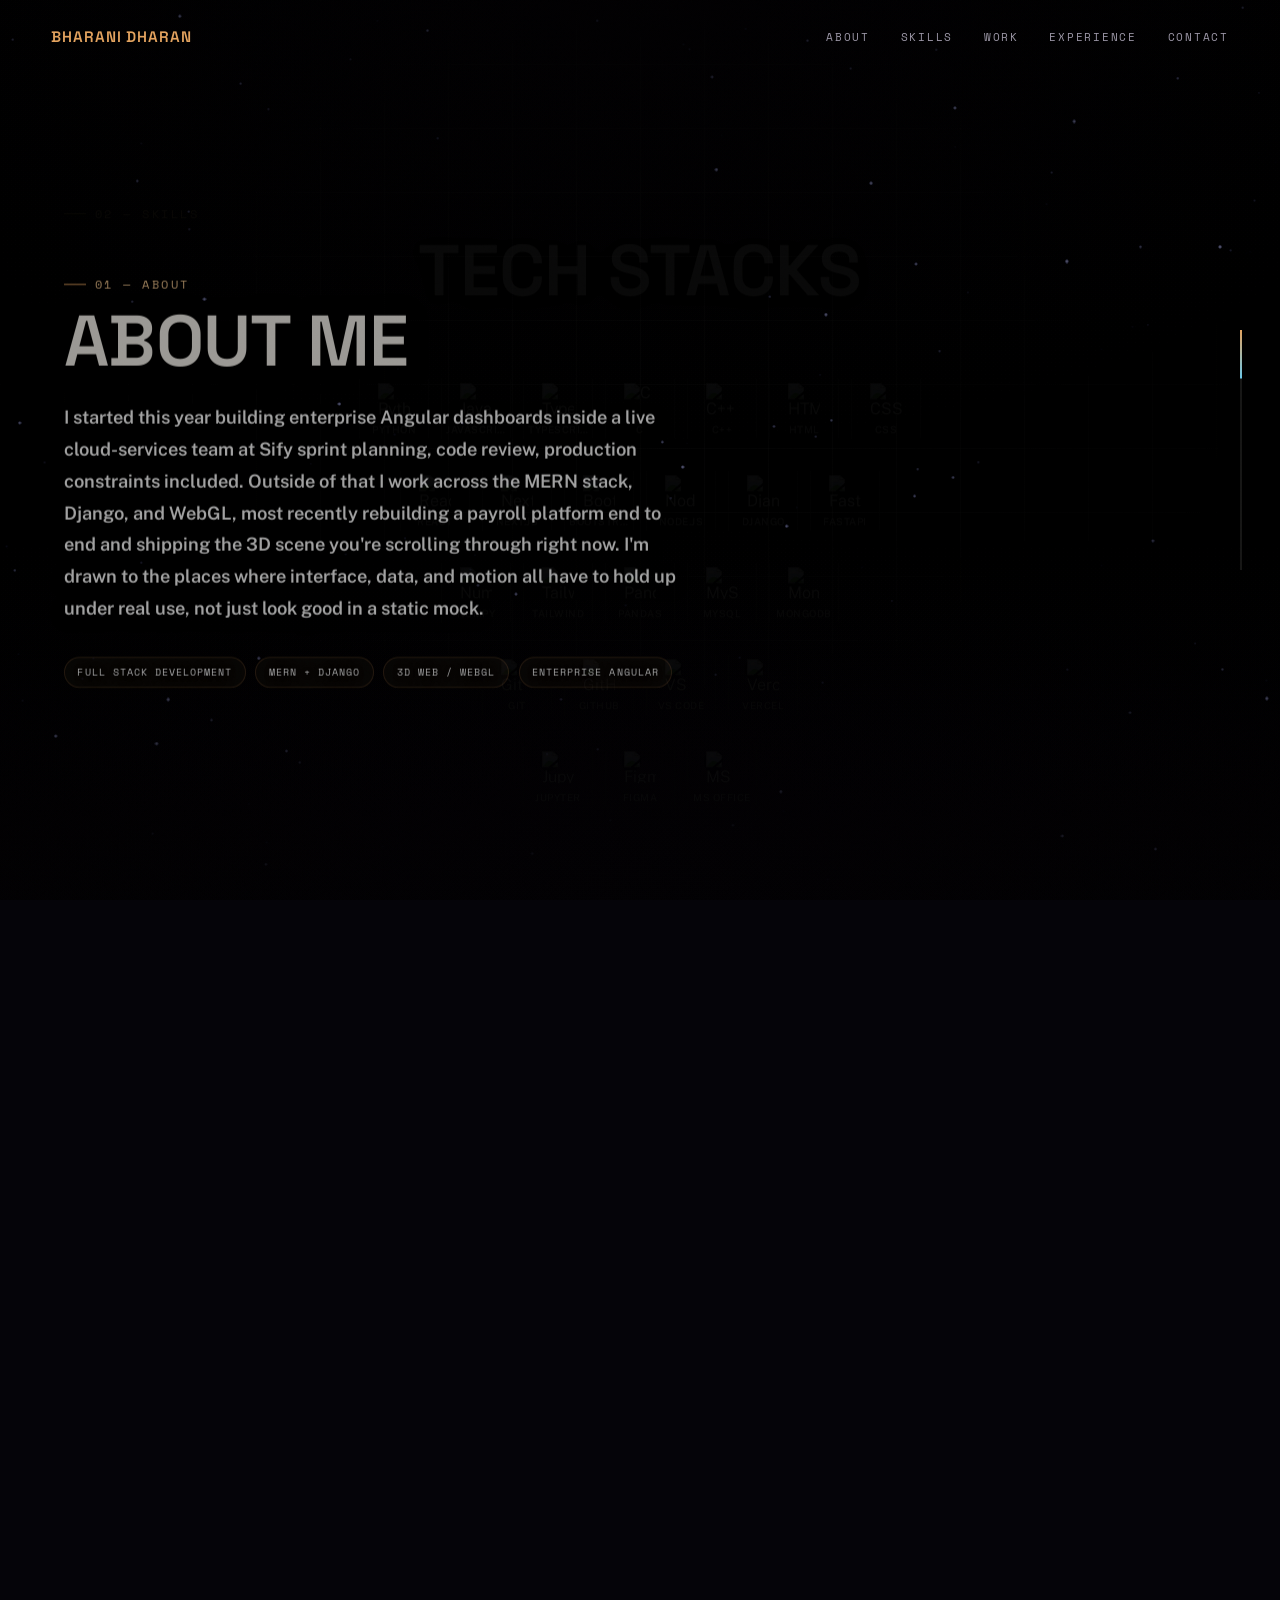
==== index.html @ 2ba56e26 "Add portfolio website" ====
<!DOCTYPE html>
<html lang="en">

<head>
  <meta charset="UTF-8">
  <meta name="viewport" content="width=device-width, initial-scale=1, viewport-fit=cover">
  <title>Bharani's Portfolio</title>
  <meta name="description"
    content="Full-stack developer working across MERN, Angular, Django and WebGL. Portfolio built around an interactive black hole scene.">
  <meta name="theme-color" content="#050409">
  <link rel="icon"
    href="data:image/svg+xml,%3Csvg xmlns='http://www.w3.org/2000/svg' viewBox='0 0 100 100'%3E%3Ccircle cx='50' cy='50' r='40' fill='none' stroke='%23E3A25E' stroke-width='7'/%3E%3Ccircle cx='50' cy='50' r='16' fill='%23050409'/%3E%3C/svg%3E">
  <link rel="preconnect" href="https://fonts.googleapis.com">
  <link rel="preconnect" href="https://fonts.gstatic.com" crossorigin>
  <link
    href="https://fonts.googleapis.com/css2?family=Space+Grotesk:wght@300;400;500;600;700&family=Public+Sans:wght@300;400;500;600&family=Space+Mono:wght@400;700&display=swap"
    rel="stylesheet">
  <style>
    /* ============================= TOKENS ============================= */
    :root {
      --void: #050409;
      --void-deep: #020103;
      --ink: #F4F1EA;
      --ink-dim: #9B96A6;
      --ink-faint: #726C82;
      --amber: #E3A25E;
      --amber-soft: #F1C48C;
      --amber-deep: #C08444;
      --blue: #6BC7E8;
      --line: rgba(244, 241, 234, 0.09);
      --line-strong: rgba(244, 241, 234, 0.18);
      --glass: rgba(244, 241, 234, 0.045);
      --glass-strong: rgba(244, 241, 234, 0.08);
      --font-display: 'Space Grotesk', sans-serif;
      --font-body: 'Public Sans', sans-serif;
      --font-mono: 'Space Mono', monospace;
      --ease: cubic-bezier(.16, .84, .44, 1);
      --ease-soft: cubic-bezier(.22, .61, .36, 1);
      --ease-out-expo: cubic-bezier(.19, 1, .22, 1);
      --ease-spring: cubic-bezier(.34, 1.56, .64, 1);
      --space-1: .25rem;
      --space-2: .5rem;
      --space-3: .75rem;
      --space-4: 1rem;
      --space-5: 1.5rem;
      --space-6: 2rem;
      --space-7: 3rem;
      --space-8: 4rem;
    }

    *,
    *::before,
    *::after {
      box-sizing: border-box;
    }

    html {
      background: var(--void);
      scroll-behavior: auto;
    }

    body {
      margin: 0;
      background: var(--void);
      color: var(--ink);
      font-family: var(--font-body);
      font-weight: 300;
      overflow-x: hidden;
      -webkit-font-smoothing: antialiased;
      text-rendering: optimizeLegibility;
    }

    h1,
    h2,
    h3,
    h4,
    h5,
    h6 {
      font-family: var(--font-display);
      margin: 0;
      font-weight: 600;
      letter-spacing: -0.01em;
      text-shadow: 0 4px 24px rgba(0, 0, 0, 1), 0 2px 8px rgba(0, 0, 0, 0.9);
    }

    p {
      margin: 0;
    }

    a {
      color: inherit;
    }

    img {
      max-width: 100%;
      display: block;
    }

    ::selection {
      background: var(--amber);
      color: #1a1206;
    }

    .container {
      max-width: 1360px;
      margin: 0 auto;
      width: 100%;
      padding: 0 clamp(1.5rem, 5vw, 5rem);
    }

    .eyebrow {
      font-family: var(--font-mono);
      font-size: .72rem;
      letter-spacing: .22em;
      text-transform: uppercase;
      color: var(--amber-soft);
      display: flex;
      align-items: center;
      gap: .75em;
      margin-bottom: 1.1em;
    }

    .eyebrow::before {
      content: '';
      width: 22px;
      height: 1px;
      background: var(--amber);
      display: inline-block;
    }

    .scene-heading {
      font-size: clamp(2.3rem, 5.6vw, 4.6rem);
      line-height: .98;
      text-transform: uppercase;
    }

    /* generic reveal utility, driven by .is-visible class */
    .reveal-el {
      opacity: 0;
      transform: translateY(26px);
      transition: opacity 1.15s var(--ease-out-expo), transform 1.15s var(--ease-out-expo);
    }

    .reveal-el.is-visible {
      opacity: 1;
      transform: translateY(0);
    }

    /* ============================= LAYOUT SHELL ============================= */
    #bg-canvas {
      position: fixed;
      inset: 0;
      width: 100%;
      height: 100%;
      display: block;
      z-index: 0;
      background: var(--void);
    }

    .grid-overlay {
      position: fixed;
      inset: 0;
      z-index: 1;
      pointer-events: none;
      background-image:
        linear-gradient(rgba(244, 241, 234, 0.035) 1px, transparent 1px),
        linear-gradient(90deg, rgba(244, 241, 234, 0.035) 1px, transparent 1px);
      background-size: 64px 64px;
      mask-image: radial-gradient(ellipse at 50% 40%, black, transparent 78%);
      opacity: .5;
    }

    .vignette {
      position: fixed;
      inset: 0;
      z-index: 2;
      pointer-events: none;
      background:
        radial-gradient(ellipse 90% 70% at 50% 100%, rgba(2, 1, 3, 0.75), transparent 60%),
        radial-gradient(ellipse 120% 90% at 50% 0%, rgba(2, 1, 3, 0.55), transparent 55%),
        linear-gradient(rgba(2, 1, 3, 0) 60%, rgba(2, 1, 3, 0.65) 100%);
    }

    /* ============================= CUSTOM CURSOR ============================= */
    #custom-cursor {
      --size: 0px;
      position: fixed;
      top: calc(var(--size) / -2);
      left: calc(var(--size) / -2);
      width: var(--size);
      height: var(--size);
      border-radius: 50px;
      pointer-events: none;
      z-index: 99;
      background-color: #e6c3ff;
      box-shadow: 0px 0px 30px 0px rgb(175, 131, 255);
      mix-blend-mode: difference;
      transition: top 0.3s ease-out, left 0.3s ease-out, width 0.3s ease-out,
        height 0.3s ease-out;
      will-change: transform;
      opacity: 0;
    }

    @media (pointer:fine) {
      #custom-cursor.is-active {
        opacity: 1;
      }
    }

    #custom-cursor.is-hover {
      --size: 0px;
    }

    @media only screen and (min-width: 600px) {
      #custom-cursor {
        --size: 39px;
      }

      #custom-cursor.is-hover {
        --size: 0px;
      }
    }

    #custom-cursor.is-hidden {
      opacity: 0 !important;
    }

    #cursor-glow {
      display: none;
    }

    body {
      cursor: none;
    }

    a,
    button,
    [role="button"],
    input,
    select,
    textarea {
      cursor: pointer !important;
    }

    .grain-overlay {
      position: fixed;
      inset: 0;
      z-index: 90;
      pointer-events: none;
      opacity: .035;
      mix-blend-mode: overlay;
      background-image: url("data:image/svg+xml,%3Csvg xmlns='http://www.w3.org/2000/svg' width='140' height='140'%3E%3Cfilter id='n'%3E%3CfeTurbulence type='fractalNoise' baseFrequency='0.85' numOctaves='2' stitchTiles='stitch'/%3E%3C/filter%3E%3Crect width='100%25' height='100%25' filter='url(%23n)'/%3E%3C/svg%3E");
      background-size: 140px 140px;
    }

    .progress-rail {
      position: fixed;
      right: clamp(1rem, 3vw, 2.5rem);
      top: 50%;
      transform: translateY(-50%);
      width: 2px;
      height: min(240px, 34vh);
      z-index: 40;
      background: var(--line);
      pointer-events: none;
    }

    .progress-rail-fill {
      position: absolute;
      left: 0;
      top: 0;
      width: 100%;
      height: 100%;
      background: linear-gradient(var(--amber), var(--blue));
      transform: scaleY(0);
      transform-origin: top;
    }

    /* ============================= LOADER ============================= */
    #loader {
      position: fixed;
      inset: 0;
      z-index: 100;
      background: var(--void-deep);
      display: flex;
      flex-direction: column;
      align-items: center;
      justify-content: center;
      gap: 1.6rem;
      transition: opacity .9s var(--ease), visibility .9s var(--ease);
    }

    #loader.is-hidden {
      opacity: 0;
      visibility: hidden;
      pointer-events: none;
    }

    .loader-mark {
      width: 64px;
      height: 64px;
      border-radius: 50%;
      border: 1px solid var(--line-strong);
      position: relative;
    }

    .loader-mark::before {
      content: '';
      position: absolute;
      inset: -1px;
      border-radius: 50%;
      border: 1px solid transparent;
      border-top-color: var(--amber);
      border-right-color: var(--amber);
      animation: spin 1.4s linear infinite;
    }

    @keyframes spin {
      to {
        transform: rotate(360deg);
      }
    }

    .loader-label {
      font-family: var(--font-mono);
      font-size: .72rem;
      letter-spacing: .28em;
      text-transform: uppercase;
      color: var(--ink-dim);
    }

    .loader-bar {
      width: min(240px, 60vw);
      height: 1px;
      background: var(--line);
      position: relative;
      overflow: hidden;
    }

    .loader-bar-fill {
      position: absolute;
      inset: 0;
      background: var(--amber);
      transform: scaleX(0);
      transform-origin: left;
      transition: transform .2s linear;
    }

    .loader-pct {
      font-family: var(--font-mono);
      font-size: .72rem;
      color: var(--amber-soft);
      letter-spacing: .1em;
    }

    /* ============================= NAV ============================= */
    #nav {
      position: fixed;
      top: 0;
      left: 0;
      right: 0;
      z-index: 50;
      display: flex;
      align-items: center;
      justify-content: space-between;
      padding: 1.6rem clamp(1.5rem, 5vw, 3.2rem);
      opacity: 0;
      transform: translateY(-16px);
      transition: opacity 1s var(--ease), transform 1s var(--ease), background .4s, border-color .4s, backdrop-filter .4s;
      border-bottom: 1px solid transparent;
    }

    #nav.is-visible {
      opacity: 1;
      transform: translateY(0);
    }

    #nav.is-scrolled {
      background: rgba(5, 4, 9, 0.55);
      backdrop-filter: blur(16px);
      -webkit-backdrop-filter: blur(16px);
      border-bottom-color: var(--line);
    }

    .nav-mark {
      font-family: var(--font-display);
      font-weight: 600;
      font-size: .95rem;
      letter-spacing: .06em;
      text-decoration: none;
      color: var(--amber);
    }

    .nav-links {
      display: flex;
      gap: clamp(1rem, 2.4vw, 2.4rem);
      list-style: none;
      margin: 0;
      padding: 0;
    }

    .nav-links button {
      background: none;
      border: none;
      color: var(--ink-dim);
      cursor: pointer;
      font-family: var(--font-mono);
      font-size: .68rem;
      letter-spacing: .16em;
      text-transform: uppercase;
      padding: .3em 0;
      position: relative;
      transition: color .35s;
    }

    .nav-links button::after {
      content: '';
      position: absolute;
      left: 0;
      bottom: -2px;
      width: 0;
      height: 1px;
      background: var(--amber);
      transition: width .45s var(--ease-out-expo);
    }

    .nav-links button:hover {
      color: var(--ink);
    }

    .nav-links button:hover::after {
      width: 100%;
    }

    /* ============================= BUTTONS ============================= */
    .btn {
      display: inline-flex;
      align-items: center;
      gap: .6em;
      padding: 1em 2em;
      font-family: var(--font-mono);
      font-size: .7rem;
      letter-spacing: .16em;
      text-transform: uppercase;
      text-decoration: none;
      border-radius: 2px;
      cursor: pointer;
      transition: transform .5s var(--ease-spring), background .4s, border-color .4s, color .4s, box-shadow .5s var(--ease-out-expo);
      white-space: nowrap;
    }

    .btn-primary {
      background: var(--amber);
      color: #1a1206;
      border: 1px solid var(--amber);
    }

    .btn-primary:hover {
      transform: translateY(-3px);
      background: var(--amber-soft);
      border-color: var(--amber-soft);
      box-shadow: 0 14px 30px -14px rgba(227, 162, 94, 0.45);
    }

    .btn-ghost {
      background: transparent;
      color: var(--ink);
      border: 1px solid var(--line-strong);
    }

    .btn-ghost:hover {
      transform: translateY(-3px);
      border-color: var(--amber);
      color: var(--amber-soft);
      box-shadow: 0 14px 30px -18px rgba(0, 0, 0, 0.5);
    }

    .btn:active {
      transform: translateY(-1px) scale(.97);
    }

    .btn-arrow {
      font-family: var(--font-body);
    }

    /* ============================= HERO ============================= */
    #hero {
      position: fixed;
      inset: 0;
      z-index: 11;
      display: flex;
      align-items: center;
      pointer-events: none;
    }

    .hero-inner {
      max-width: 640px;
    }

    .intro-pre {
      font-family: var(--font-mono);
      font-size: .8rem;
      letter-spacing: .32em;
      text-transform: uppercase;
      color: var(--ink-dim);
      margin-bottom: 1.4rem;
    }

    .hero-name-wrap {
      margin-bottom: 1.8rem;
    }

    .hero-name {
      font-size: clamp(3.2rem, 9.2vw, 7.6rem);
      line-height: .94;
      text-transform: uppercase;
      letter-spacing: -.01em;
    }

    .hero-name span {
      display: block;
    }

    .hero-name .accent {
      color: var(--amber);
    }

    .hero-rest {
      pointer-events: auto;
    }

    .hero-role {
      font-family: var(--font-mono);
      font-size: clamp(.85rem, 1.6vw, 1.05rem);
      letter-spacing: .2em;
      text-transform: uppercase;
      color: var(--blue);
      margin-bottom: 1.1rem;
    }

    .hero-tagline {
      font-size: clamp(1.02rem, 1.6vw, 1.2rem);
      line-height: 1.6;
      color: var(--ink);
      font-weight: 600;
      max-width: 30em;
      margin-bottom: 2.4rem;
    }

    .hero-ctas {
      display: flex;
      gap: 1rem;
      flex-wrap: wrap;
    }

    /* From Uiverse.io by boryanakrasteva */
    #scroll-hint {
      position: fixed;
      left: 50%;
      transform: translateX(-50%);
      bottom: 2.2rem;
      z-index: 15;
      display: flex;
      flex-direction: column;
      align-items: center;
      gap: .6em;
      opacity: 0;
      transition: opacity .8s var(--ease);
    }

    #scroll-hint.is-visible {
      opacity: 1;
    }

    #scroll-hint .scroll-btn {
      width: 22px;
      height: 32px;
      border-radius: 30px;
      display: flex;
      align-items: center;
      justify-content: center;
      background-color: transparent;
      border: none;
      outline: 2px solid rgb(105, 127, 255);
      box-shadow: 0px 0px 10px rgb(105, 127, 255);
      position: relative;
      pointer-events: none;
    }

    #scroll-hint .scroll-dot {
      width: 4px;
      height: 7px;
      border-radius: 10px;
      background-color: rgb(105, 127, 255);
      box-shadow: 0px 0px 10px rgb(105, 127, 255);
      animation: scroll_4013 2s linear infinite;
      transform: translateY(40%);
    }

    #scroll-hint .scroll-btn::after {
      content: 'scroll to explore';
      position: absolute;
      top: 140%;
      color: whitesmoke;
      text-transform: uppercase;
      letter-spacing: 1.5px;
      font-family: var(--font-mono);
      font-size: .65rem;
      white-space: nowrap;
    }

    @keyframes scroll_4013 {
      0% {
        transform: translateY(40%);
      }

      50% {
        transform: translateY(90%);
      }
    }

    /* ============================= SCENES (shared) ============================= */
    .scene {
      position: fixed;
      inset: 0;
      z-index: 10;
      display: flex;
      align-items: center;
      opacity: 0;
      pointer-events: none;
      will-change: opacity, transform;
    }

    .scene-inner {
      width: 100%;
      padding-top: 5rem;
    }

    .scene-body {
      font-size: clamp(1rem, 1.5vw, 1.14rem);
      line-height: 1.75;
      color: var(--ink);
      font-weight: 600;
      max-width: 38em;
    }

    .tag-row {
      display: flex;
      flex-wrap: wrap;
      gap: .6rem;
      margin-top: 2rem;
    }

    .tag {
      font-family: var(--font-mono);
      font-size: .65rem;
      letter-spacing: .1em;
      text-transform: uppercase;
      padding: .6em 1.2em;
      border: 1px solid rgba(227, 162, 94, 0.2);
      border-radius: 30px;
      background: rgba(20, 15, 10, 0.6);
      color: #ffffff;
      text-shadow: 0 2px 12px rgba(0, 0, 0, 1), 0 1px 4px rgba(0, 0, 0, 0.8);
    }

    /* ---- About ---- */
    #scene-about .scene-inner {
      max-width: 760px;
      margin-left: 0;
    }

    /* ---- Skills ---- */
    #scene-skills .scene-inner {
      display: flex;
      flex-direction: column;
      height: 100%;
      justify-content: center;
      gap: 0;
    }

    .skills-head {
      margin-bottom: .4rem;
    }

    /* Pyramid Container */
    .techstack-pyramid {
      display: flex;
      flex-direction: column;
      align-items: center;
      gap: 12px;
      position: relative;
    }

    /* Individual Rows */
    .techstack-row {
      display: flex;
      justify-content: center;
      gap: 12px;
    }

    /* Tech Stack Items */
    .techstack-item {
      display: flex;
      flex-direction: column;
      align-items: center;
      justify-content: center;
      width: 70px;
      height: 80px;
      padding: 10px;
      background: rgba(255, 255, 255, 0.03);
      border: 1px solid rgba(255, 255, 255, 0.1);
      border-radius: 12px;
      backdrop-filter: blur(10px);
      -webkit-backdrop-filter: blur(10px);
      transition: transform 0.3s cubic-bezier(0.175, 0.885, 0.32, 1.275),
        background 0.3s ease,
        box-shadow 0.3s ease;
      text-decoration: none;
      color: var(--ink);
    }

    .techstack-item:hover {
      transform: translateY(-8px) scale(1.05);
      background: rgba(255, 255, 255, 0.1);
      border-color: rgba(255, 255, 255, 0.3);
      box-shadow: 0 10px 20px -10px rgba(0, 0, 0, 0.5),
        0 0 15px rgba(255, 255, 255, 0.1);
      z-index: 2;
    }

    .techstack-item img {
      width: 32px;
      height: 32px;
      object-fit: contain;
      filter: drop-shadow(0 2px 4px rgba(0, 0, 0, 0.3));
      transition: transform 0.3s ease;
    }

    .techstack-item:hover img {
      transform: scale(1.1);
    }

    .techstack-item span {
      margin-top: 8px;
      font-size: 10px;
      font-weight: 500;
      letter-spacing: 0.05em;
      text-transform: uppercase;
      opacity: 0.8;
      text-align: center;
      line-height: 1.2;
      overflow: hidden;
      text-overflow: ellipsis;
      white-space: nowrap;
      max-width: 60px;
    }

    .techstack-item:hover span {
      opacity: 1;
    }

    /* Responsive Design */
    @media screen and (max-width: 1024px) {
      .techstack-pyramid {
        gap: 10px;
      }

      .techstack-row {
        gap: 10px;
      }

      .techstack-item {
        width: 60px;
        height: 70px;
        padding: 8px;
      }

      .techstack-item img {
        width: 28px;
        height: 28px;
      }

      .techstack-item span {
        font-size: 9px;
        max-width: 50px;
      }
    }

    @media screen and (max-width: 768px) {
      .techstack-pyramid {
        gap: 8px;
      }

      .techstack-row {
        gap: 8px;
      }

      .techstack-item {
        width: 50px;
        height: 60px;
        padding: 6px;
        border-radius: 10px;
      }

      .techstack-item img {
        width: 24px;
        height: 24px;
      }

      .techstack-item span {
        font-size: 8px;
        max-width: 42px;
        margin-top: 5px;
      }
    }

    @media screen and (max-width: 480px) {
      .techstack-pyramid {
        gap: 6px;
      }

      .techstack-row {
        gap: 6px;
      }

      .techstack-item {
        width: 44px;
        height: 52px;
        padding: 4px;
        border-radius: 8px;
      }

      .techstack-item img {
        width: 20px;
        height: 20px;
      }

      .techstack-item span {
        font-size: 7px;
        max-width: 38px;
        margin-top: 4px;
      }
    }

    /* ---- Work ---- */
    #scene-work .scene-inner {
      display: flex;
      flex-direction: column;
      height: 100%;
      justify-content: center;
    }

    .work-head {
      margin-bottom: 1rem;
    }

    .work-cards {
      position: relative;
      flex: 1;
      width: 100%;
      perspective: 1600px;
      min-height: 360px;
    }

    .work-card {
      position: absolute;
      top: 50%;
      left: 50%;
      width: min(700px, 90vw);
      padding: clamp(2.2rem, 3.5vw, 3.2rem);
      background: linear-gradient(145deg, rgba(35, 22, 10, 0.45), rgba(18, 11, 5, 0.58));
      border: 1px solid rgba(227, 162, 94, 0.18);
      border-radius: 12px;
      backdrop-filter: blur(22px);
      -webkit-backdrop-filter: blur(22px);
      box-shadow: 0 30px 70px -20px rgba(0, 0, 0, 0.75), inset 0 1px 0 rgba(227, 162, 94, 0.08);
      opacity: 0;
      pointer-events: none;
      transform: translate(-50%, -50%) translateZ(-120px) scale(.92);
      transform-style: preserve-3d;
      transition: border-color .6s var(--ease-out-expo), box-shadow .6s var(--ease-out-expo), backdrop-filter .6s var(--ease-out-expo);
    }

    @media (hover:hover) and (pointer:fine) {
      .work-card:hover {
        border-color: rgba(227, 162, 94, 0.4);
        backdrop-filter: blur(28px);
        -webkit-backdrop-filter: blur(28px);
        box-shadow: 0 40px 90px -20px rgba(0, 0, 0, 0.85), 0 0 0 1px rgba(227, 162, 94, 0.18), inset 0 1px 0 rgba(227, 162, 94, 0.12);
      }
    }

    .work-card-tag {
      font-family: var(--font-mono);
      font-size: .65rem;
      letter-spacing: .16em;
      text-transform: uppercase;
      color: var(--amber-soft);
      margin-bottom: .9rem;
    }

    .work-card h3 {
      font-size: clamp(1.8rem, 3.2vw, 2.6rem);
      text-transform: uppercase;
      font-weight: 700;
      letter-spacing: -0.01em;
      margin-bottom: 1rem;
      color: #ffffff;
    }

    .work-card p {
      font-size: .95rem;
      line-height: 1.75;
      color: rgba(244, 241, 234, 0.85);
      font-weight: 400;
      margin-bottom: 1.4rem;
    }

    .work-card .tag-row {
      margin-top: 0;
      margin-bottom: 1.6rem;
    }

    .work-card .tag-row .tag {
      font-size: .6rem;
      border-radius: 30px;
      background: rgba(20, 13, 5, 0.7);
      border-color: rgba(227, 162, 94, 0.2);
      color: rgba(244, 241, 234, 0.7);
    }

    .work-card-actions {
      display: flex;
      gap: .8rem;
      flex-wrap: wrap;
    }

    .work-card-actions .btn {
      padding: .85em 1.5em;
      font-size: .63rem;
    }

    .work-card--ghost {
      border-style: dashed;
      border-color: rgba(227, 162, 94, 0.15);
      background: linear-gradient(145deg, rgba(35, 22, 10, 0.4), rgba(18, 11, 5, 0.55));
      box-shadow: 0 20px 50px -32px rgba(0, 0, 0, 0.4);
    }

    .work-card--ghost h3 {
      color: var(--ink-dim);
    }

    /* ---- Experience / Journey (timeline) ---- */
    .timeline {
      position: relative;
      padding-left: 2.2rem;
      margin-top: 1rem;
    }

    .timeline::before {
      content: '';
      position: absolute;
      left: 0;
      top: .4rem;
      bottom: .4rem;
      width: 1px;
      background: var(--line-strong);
    }

    .timeline-node {
      position: relative;
      margin-bottom: 2.2rem;
    }

    .timeline-node::before {
      content: '';
      position: absolute;
      left: -2.2rem;
      top: .35rem;
      width: 9px;
      height: 9px;
      border-radius: 50%;
      background: var(--amber);
      box-shadow: 0 0 0 4px rgba(227, 162, 94, 0.15);
    }

    .timeline-meta {
      font-family: var(--font-mono);
      font-size: .68rem;
      letter-spacing: .08em;
      text-transform: uppercase;
      color: #ffffff;
      margin-bottom: .5rem;
      text-shadow: 0 2px 12px rgba(0, 0, 0, 1), 0 1px 4px rgba(0, 0, 0, 0.8);
    }

    .timeline-node h3 {
      font-size: clamp(1.2rem, 2vw, 1.55rem);
      margin-bottom: .2rem;
      text-transform: none;
    }

    .timeline-node .role {
      color: #2E8BBA;
      font-family: var(--font-mono);
      font-size: .78rem;
      font-weight: 700;
      letter-spacing: .06em;
      text-transform: uppercase;
      margin-bottom: .9rem;
      text-shadow: none;
    }

    .timeline-node ul {
      margin: 0 0 1rem;
      padding-left: 1.1rem;
      color: #ffffff;
      font-weight: 600;
      text-shadow: 0 2px 12px rgba(0, 0, 0, 1), 0 1px 4px rgba(0, 0, 0, 0.8);
    }

    .timeline-node li {
      margin-bottom: .4rem;
    }

    #scene-experience .scene-inner {
      max-width: 760px;
    }

    #scene-journey .scene-inner {
      max-width: 800px;
    }

    .journey-columns {
      display: grid;
      grid-template-columns: 1.1fr .9fr;
      gap: clamp(2rem, 5vw, 4rem);
      margin-top: 1rem;
    }

    .journey-sub {
      font-family: var(--font-mono);
      font-size: .68rem;
      letter-spacing: .18em;
      text-transform: uppercase;
      color: var(--amber);
      margin-bottom: 1rem;
      text-shadow: 0 2px 12px rgba(0, 0, 0, 1), 0 1px 4px rgba(0, 0, 0, 0.8);
    }

    .cert-item,
    .edu-item {
      margin-bottom: 1.3rem;
    }

    .cert-item h4,
    .edu-item h4 {
      font-family: var(--font-display);
      font-weight: 500;
      font-size: 1rem;
      margin-bottom: .25rem;
    }

    .cert-item p,
    .edu-item p {
      font-size: .85rem;
      color: #ffffff;
      font-family: var(--font-mono);
      letter-spacing: .02em;
      text-shadow: 0 2px 12px rgba(0, 0, 0, 1), 0 1px 4px rgba(0, 0, 0, 0.8);
    }

    .award-line {
      margin-top: 1.6rem;
      padding-top: 1.4rem;
      border-top: 1px solid var(--line);
      font-size: .88rem;
      color: var(--amber-soft);
      font-family: var(--font-mono);
      letter-spacing: .02em;
      line-height: 1.6;
      text-shadow: 0 2px 12px rgba(0, 0, 0, 1), 0 1px 4px rgba(0, 0, 0, 0.8);
    }

    /* ---- Contact ---- */
    #scene-contact .scene-inner {
      text-align: left;
    }

    .contact-huge {
      font-size: clamp(2.6rem, 7.2vw, 6rem);
      line-height: .98;
      text-transform: uppercase;
    }

    .contact-huge .line2 {
      color: var(--amber);
    }

    .contact-sub {
      font-size: clamp(1rem, 1.6vw, 1.15rem);
      color: var(--ink-dim);
      max-width: 34em;
      margin: 1.6rem 0 2.4rem;
      line-height: 1.7;
      font-weight: 300;
    }

    .contact-label {
      font-family: var(--font-mono);
      font-size: .65rem;
      letter-spacing: .22em;
      text-transform: uppercase;
      color: var(--ink-faint);
      margin-bottom: 1rem;
    }

    .contact-links {
      display: flex;
      gap: 1rem;
      flex-wrap: wrap;
      margin-bottom: 2.6rem;
    }

    .footer-credit {
      font-family: var(--font-mono);
      font-size: .68rem;
      color: var(--ink-faint);
      line-height: 1.9;
      border-top: 1px solid var(--line);
      padding-top: 1.4rem;
      max-width: 44em;
    }

    .footer-credit a {
      color: var(--ink-dim);
      text-decoration: underline;
      text-underline-offset: 3px;
    }

    #scroll-track {
      height: 850vh;
      position: relative;
      z-index: -1;
    }

    /* ============================= FOCUS / A11Y ============================= */
    a:focus-visible,
    button:focus-visible {
      outline: 1px solid var(--amber);
      outline-offset: 4px;
      box-shadow: 0 0 0 4px rgba(227, 162, 94, 0.14);
    }

    @media (prefers-reduced-motion: reduce) {

      *,
      *::before,
      *::after {
        animation-duration: .01ms !important;
        animation-iteration-count: 1 !important;
        transition-duration: .2s !important;
      }
    }

    /* ============================= RESPONSIVE ============================= */
    @media (max-width:820px) {
      .nav-links {
        gap: 1rem;
      }

      .nav-links button {
        font-size: .58rem;
      }

      .hero-inner {
        max-width: 92vw;
      }

      .hero-tagline {
        max-width: 26em;
      }

      #scene-about .scene-inner {
        max-width: 92vw;
      }

      .journey-columns {
        grid-template-columns: 1fr;
        gap: 2rem;
      }

      .work-card {
        padding: 1.6rem;
      }

      .chip {
        backdrop-filter: blur(8px);
        -webkit-backdrop-filter: blur(8px);
        font-size: .62rem;
        padding: .55em .9em;
      }

      .progress-rail {
        display: none;
      }

      .grid-overlay {
        background-size: 40px 40px;
      }
    }

    @media (max-width:520px) {
      .hero-ctas {
        flex-direction: column;
        align-items: flex-start;
      }

      .contact-links {
        flex-direction: column;
        align-items: flex-start;
      }
    }

    /* Horizontal Scroll Work Section CSS */
    .work-section {
      width: 100%;
      overflow: hidden;
      display: flex;
      flex-direction: column;
      justify-content: center;
      /* No position relative to preserve fixed scene layout */
    }

    .work-container {
      margin: auto;
      display: flex;
      flex-direction: column;
      height: 100%;
      align-content: stretch;
      width: 100%;
      max-width: 1200px;
      padding: 0 5vw;
    }

    .work-container h2 {
      margin-top: clamp(20px, 8vh, 100px);
      font-size: clamp(3rem, 5vw, 70px);
      font-weight: 500;
      margin-bottom: clamp(15px, 4vh, 40px);
    }

    .work-container h2>span {
      color: var(--amber);
    }

    .work-flex-wrapper {
      width: 100%;
      overflow: visible;
      position: relative;
      flex: 1;
    }

    .work-flex {
      display: flex;
      height: 100%;
      position: absolute;
      left: 0;
      top: 0;
      will-change: transform;
    }

    .work-box {
      padding: 40px;
      display: flex;
      flex-direction: column;
      width: clamp(300px, 40vw, 600px);
      box-sizing: border-box;
      border-right: 1px solid rgba(255, 255, 255, 0.1);
      flex-shrink: 0;
      gap: 30px;
      justify-content: start;
    }

    .work-flex .work-box:nth-child(even) {
      flex-direction: column-reverse;
    }

    .work-flex::before,
    .work-flex::after {
      content: "";
      width: calc(50000vw);
      height: 1px;
      background-color: rgba(255, 255, 255, 0.1);
      position: absolute;
      left: 50%;
      top: 0;
      transform: translateX(-50%);
    }

    .work-flex::after {
      top: 100%;
    }

    .work-title {
      justify-content: space-between;
      display: flex;
      width: 100%;
      margin-bottom: 20px;
    }

    .work-title>div {
      text-align: right;
    }

    .work-title h3 {
      font-size: clamp(30px, 4vw, 50px);
      line-height: 1;
      margin: 0;
      font-weight: 600;
      color: #E3A35F;
    }

    .work-info h4 {
      font-size: clamp(18px, 2vw, 26px);
      font-weight: 500;
      margin: 0;
      color: #ffffff;
    }

    .work-info p {
      font-weight: 300;
      color: rgba(244, 241, 234, 0.7);
      margin: 0;
      margin-top: 6px;
      font-size: 0.95rem;
      line-height: 1.6;
    }

    .work-image {
      display: flex;
      width: 100%;
      justify-content: center;
    }

    .work-image img {
      width: 190%;
      max-width: 190%;
      margin-left: -12%;
      max-height: clamp(150px, 35vh, 400px);
      object-fit: contain;
      border-radius: 4px;
    }



    .work-link {
      display: inline-flex;
      margin-top: 15px;
      padding: 10px 20px;
      background: rgba(227, 162, 94, 0.1);
      color: var(--amber);
      border: 1px solid rgba(227, 162, 94, 0.3);
      border-radius: 30px;
      text-decoration: none;
      font-size: 0.8rem;
      transition: all 0.3s ease;
    }

    .work-link:hover {
      background: rgba(227, 162, 94, 0.2);
      transform: translateY(-2px);
    }

    .work-box-cta {
      display: flex;
      align-items: center;
      justify-content: center;
      border-right: none;
    }

    .see-all-works {
      text-align: center;
      display: flex;
      flex-direction: column;
      align-items: center;
      justify-content: center;
      gap: 15px;
    }

    .see-all-works h3 {
      font-size: 32px;
      font-weight: 500;
      color: #fff;
    }

    .see-all-works p {
      font-size: 16px;
      color: rgba(255, 255, 255, 0.6);
      max-width: 250px;
    }

    .see-all-btn {
      display: inline-block;
      padding: 15px 35px;
      font-size: 16px;
      font-weight: 500;
      color: #000;
      background: var(--amber);
      border-radius: 30px;
      text-decoration: none;
      transition: all 0.3s ease;
      margin-top: 10px;
    }

    .see-all-btn:hover {
      transform: scale(1.05);
      box-shadow: 0 10px 30px rgba(227, 162, 94, 0.4);
    }
  </style>
</head>

<body>

  <div id="loader" aria-hidden="true">
    <div class="loader-mark"></div>
    <div class="loader-label">Initializing experience</div>
    <div class="loader-bar">
      <div class="loader-bar-fill" id="loader-bar-fill"></div>
    </div>
    <div class="loader-pct" id="loader-pct">0%</div>
  </div>

  <canvas id="bg-canvas" aria-hidden="true"></canvas>
  <div class="grid-overlay" aria-hidden="true"></div>
  <div class="vignette" aria-hidden="true"></div>
  <div id="cursor-glow" aria-hidden="true"></div>
  <div id="custom-cursor" aria-hidden="true"></div>
  <div class="grain-overlay" aria-hidden="true"></div>
  <div class="progress-rail" aria-hidden="true">
    <div class="progress-rail-fill" id="progress-rail-fill"></div>
  </div>

  <nav id="nav">
    <a href="#" class="nav-mark" data-nav-target="hero">BHARANI&nbsp;DHARAN</a>
    <ul class="nav-links">
      <li><button type="button" data-nav-target="about">About</button></li>
      <li><button type="button" data-nav-target="skills">Skills</button></li>
      <li><button type="button" data-nav-target="work">Work</button></li>
      <li><button type="button" data-nav-target="experience">Experience</button></li>
      <li><button type="button" data-nav-target="contact">Contact</button></li>
    </ul>
  </nav>

  <header id="hero">
    <div class="container hero-inner">
      <div class="intro-pre reveal-el" id="intro-pre">Hello, I'm</div>
      <div class="hero-name-wrap reveal-el" id="hero-name">
        <h1 class="hero-name"><span>Bharani</span><span class="accent">Dharan</span></h1>
      </div>
      <div class="hero-rest reveal-el" id="hero-rest">
        <p class="hero-role">Full Stack Developer</p>
        <p class="hero-tagline"
          style="color:#FFFFFF; text-shadow: 0 2px 6px rgba(0,0,0,0.9), 0 4px 16px rgba(0,0,0,0.9), 0 0 4px rgba(0,0,0,1);">
          Building immersive digital experiences with modern web technologies.</p>
        <div class="hero-ctas">
          <button type="button" class="btn btn-primary" data-nav-target="work">Explore My Work</button>
          <button type="button" class="btn btn-ghost" data-nav-target="contact">Contact Me</button>
        </div>
      </div>
    </div>
  </header>

  <div id="scroll-hint">
    <div class="scroll-btn">
      <div class="scroll-dot"></div>
    </div>
  </div>

  <section class="scene" id="scene-about">
    <div class="container scene-inner">
      <div class="eyebrow">01 &mdash; ABOUT</div>
      <h2 class="scene-heading">About Me</h2>
      <p class="scene-body"
        style="margin-top:1.6rem; color:#FFFFFF; text-shadow: 0 2px 6px rgba(0,0,0,0.9), 0 4px 16px rgba(0,0,0,0.9), 0 0 4px rgba(0,0,0,1);">
        I started this year building enterprise Angular
        dashboards inside
        a live cloud-services team at Sify sprint planning, code review, production constraints included. Outside of
        that I work across the MERN stack, Django, and WebGL, most recently rebuilding a payroll platform end to end and
        shipping the 3D scene you're scrolling through right now. I'm drawn to the places where interface, data, and
        motion all have to hold up under real use, not just look good in a static mock.</p>
      <div class="tag-row">
        <span class="tag">Full Stack Development</span>
        <span class="tag">MERN + Django</span>
        <span class="tag">3D Web / WebGL</span>
        <span class="tag">Enterprise Angular</span>
      </div>
    </div>
  </section>

  <section class="scene" id="scene-skills">
    <div class="container scene-inner">
      <div class="skills-head" style="text-align: center; margin-bottom: 3rem;">
        <div class="eyebrow">02 &mdash; SKILLS</div>
        <h2 class="scene-heading" style="text-transform: uppercase;">TECH STACKS</h2>
      </div>
      <div class="techstack-pyramid" style="margin-top: 1rem; width: 100%;">
        <div class="techstack-row">
          <a href="https://python.org" target="_blank" rel="noopener noreferrer" class="techstack-item" title="Python">
            <img src="https://cdn.jsdelivr.net/gh/devicons/devicon/icons/python/python-original.svg" alt="Python"
              loading="lazy" decoding="async" />
            <span>Python</span>
          </a>
          <a href="https://developer.mozilla.org/en-US/docs/Web/JavaScript" target="_blank" rel="noopener noreferrer"
            class="techstack-item" title="JavaScript">
            <img src="https://cdn.jsdelivr.net/gh/devicons/devicon/icons/javascript/javascript-original.svg"
              alt="JavaScript" loading="lazy" decoding="async" />
            <span>JavaScript</span>
          </a>
          <a href="https://typescriptlang.org" target="_blank" rel="noopener noreferrer" class="techstack-item"
            title="TypeScript">
            <img src="https://cdn.jsdelivr.net/gh/devicons/devicon/icons/typescript/typescript-original.svg"
              alt="TypeScript" loading="lazy" decoding="async" />
            <span>TypeScript</span>
          </a>
          <a href="https://en.cppreference.com/w/c" target="_blank" rel="noopener noreferrer" class="techstack-item"
            title="C">
            <img src="https://cdn.jsdelivr.net/gh/devicons/devicon/icons/c/c-original.svg" alt="C" loading="lazy"
              decoding="async" />
            <span>C</span>
          </a>
          <a href="https://isocpp.org" target="_blank" rel="noopener noreferrer" class="techstack-item" title="C++">
            <img src="https://cdn.jsdelivr.net/gh/devicons/devicon/icons/cplusplus/cplusplus-original.svg" alt="C++"
              loading="lazy" decoding="async" />
            <span>C++</span>
          </a>
          <a href="https://developer.mozilla.org/en-US/docs/Web/HTML" target="_blank" rel="noopener noreferrer"
            class="techstack-item" title="HTML">
            <img src="https://cdn.jsdelivr.net/gh/devicons/devicon/icons/html5/html5-original.svg" alt="HTML"
              loading="lazy" decoding="async" />
            <span>HTML</span>
          </a>
          <a href="https://developer.mozilla.org/en-US/docs/Web/CSS" target="_blank" rel="noopener noreferrer"
            class="techstack-item" title="CSS">
            <img src="https://cdn.jsdelivr.net/gh/devicons/devicon/icons/css3/css3-original.svg" alt="CSS"
              loading="lazy" decoding="async" />
            <span>CSS</span>
          </a>
        </div>
        <div class="techstack-row">
          <a href="https://react.dev" target="_blank" rel="noopener noreferrer" class="techstack-item" title="React">
            <img src="https://cdn.jsdelivr.net/gh/devicons/devicon/icons/react/react-original.svg" alt="React"
              loading="lazy" decoding="async" />
            <span>React</span>
          </a>
          <a href="https://nextjs.org" target="_blank" rel="noopener noreferrer" class="techstack-item" title="Next.js">
            <img src="https://cdn.jsdelivr.net/gh/devicons/devicon/icons/nextjs/nextjs-original.svg" alt="Next.js"
              loading="lazy" decoding="async" />
            <span>Next.js</span>
          </a>
          <a href="https://getbootstrap.com" target="_blank" rel="noopener noreferrer" class="techstack-item"
            title="Bootstrap">
            <img src="https://cdn.jsdelivr.net/gh/devicons/devicon/icons/bootstrap/bootstrap-original.svg"
              alt="Bootstrap" loading="lazy" decoding="async" />
            <span>Bootstrap</span>
          </a>
          <a href="https://nodejs.org" target="_blank" rel="noopener noreferrer" class="techstack-item" title="Node.js">
            <img src="https://cdn.jsdelivr.net/gh/devicons/devicon/icons/nodejs/nodejs-original.svg" alt="Node.js"
              loading="lazy" decoding="async" />
            <span>Node.js</span>
          </a>
          <a href="https://djangoproject.com" target="_blank" rel="noopener noreferrer" class="techstack-item"
            title="Django">
            <img src="https://cdn.jsdelivr.net/gh/devicons/devicon/icons/django/django-plain.svg" alt="Django"
              loading="lazy" decoding="async" />
            <span>Django</span>
          </a>
          <a href="https://fastapi.tiangolo.com" target="_blank" rel="noopener noreferrer" class="techstack-item"
            title="FastAPI">
            <img src="https://cdn.jsdelivr.net/gh/devicons/devicon/icons/fastapi/fastapi-original.svg" alt="FastAPI"
              loading="lazy" decoding="async" />
            <span>FastAPI</span>
          </a>
        </div>
        <div class="techstack-row">
          <a href="https://numpy.org" target="_blank" rel="noopener noreferrer" class="techstack-item" title="NumPy">
            <img src="https://cdn.jsdelivr.net/gh/devicons/devicon/icons/numpy/numpy-original.svg" alt="NumPy"
              loading="lazy" decoding="async" />
            <span>NumPy</span>
          </a>
          <a href="https://tailwindcss.com" target="_blank" rel="noopener noreferrer" class="techstack-item"
            title="Tailwind">
            <img src="https://cdn.jsdelivr.net/gh/devicons/devicon/icons/tailwindcss/tailwindcss-original.svg"
              alt="Tailwind" loading="lazy" decoding="async" />
            <span>Tailwind</span>
          </a>
          <a href="https://pandas.pydata.org" target="_blank" rel="noopener noreferrer" class="techstack-item"
            title="Pandas">
            <img src="https://cdn.jsdelivr.net/gh/devicons/devicon/icons/pandas/pandas-original.svg" alt="Pandas"
              loading="lazy" decoding="async" />
            <span>Pandas</span>
          </a>
          <a href="https://mysql.com" target="_blank" rel="noopener noreferrer" class="techstack-item" title="MySQL">
            <img src="https://cdn.jsdelivr.net/gh/devicons/devicon/icons/mysql/mysql-original.svg" alt="MySQL"
              loading="lazy" decoding="async" />
            <span>MySQL</span>
          </a>
          <a href="https://mongodb.com" target="_blank" rel="noopener noreferrer" class="techstack-item"
            title="MongoDB">
            <img src="https://cdn.jsdelivr.net/gh/devicons/devicon/icons/mongodb/mongodb-original.svg" alt="MongoDB"
              loading="lazy" decoding="async" />
            <span>MongoDB</span>
          </a>
        </div>
        <div class="techstack-row">
          <a href="https://git-scm.com" target="_blank" rel="noopener noreferrer" class="techstack-item" title="Git">
            <img src="https://cdn.jsdelivr.net/gh/devicons/devicon/icons/git/git-original.svg" alt="Git" loading="lazy"
              decoding="async" />
            <span>Git</span>
          </a>
          <a href="https://github.com" target="_blank" rel="noopener noreferrer" class="techstack-item" title="GitHub">
            <img src="https://cdn.jsdelivr.net/gh/devicons/devicon/icons/github/github-original.svg" alt="GitHub"
              loading="lazy" decoding="async" />
            <span>GitHub</span>
          </a>
          <a href="https://code.visualstudio.com" target="_blank" rel="noopener noreferrer" class="techstack-item"
            title="VS Code">
            <img src="https://cdn.jsdelivr.net/gh/devicons/devicon/icons/vscode/vscode-original.svg" alt="VS Code"
              loading="lazy" decoding="async" />
            <span>VS Code</span>
          </a>
          <a href="https://vercel.com" target="_blank" rel="noopener noreferrer" class="techstack-item" title="Vercel">
            <img src="https://cdn.jsdelivr.net/gh/devicons/devicon/icons/vercel/vercel-original.svg" alt="Vercel"
              loading="lazy" decoding="async" />
            <span>Vercel</span>
          </a>
        </div>
        <div class="techstack-row">
          <a href="https://jupyter.org" target="_blank" rel="noopener noreferrer" class="techstack-item"
            title="Jupyter">
            <img src="https://cdn.jsdelivr.net/gh/devicons/devicon/icons/jupyter/jupyter-original.svg" alt="Jupyter"
              loading="lazy" decoding="async" />
            <span>Jupyter</span>
          </a>
          <a href="https://figma.com" target="_blank" rel="noopener noreferrer" class="techstack-item" title="Figma">
            <img src="https://cdn.jsdelivr.net/gh/devicons/devicon/icons/figma/figma-original.svg" alt="Figma"
              loading="lazy" decoding="async" />
            <span>Figma</span>
          </a>
          <a href="https://www.microsoft.com/microsoft-365" target="_blank" rel="noopener noreferrer"
            class="techstack-item" title="MS Office">
            <img src="https://img.icons8.com/color/48/microsoft-office-2019.png" alt="MS Office" loading="lazy"
              decoding="async" />
            <span>MS Office</span>
          </a>
        </div>
      </div>
    </div>
    </div>
  </section>
  <section class="scene work-section" id="scene-work">
    <div class="work-container">
      <div class="eyebrow">03 &mdash; WORK</div>
      <h2>
        My <span>Work</span>
      </h2>
      <div class="work-flex-wrapper">
        <div class="work-flex" id="work-flex">
          <div class="work-box">
            <div class="work-info">
              <div class="work-title">
                <h3>01</h3>
                <div>
                  <h4>WorkerPay Pro</h4>
                  <p>Flagship Build</p>
                </div>
              </div>
              <h4>Tools and features</h4>
              <p>A full-stack workforce and payroll platform — Angular 20, Node/Express, MongoDB.</p>
              <a class="work-link" href="https://github.com/bharani2005-tech" target="_blank" rel="noopener"
                data-cursor="disable">View on
                GitHub</a>
            </div>
            <div class="work-image">
              <img src="workerpay.png" alt="WorkerPay Pro Dashboard" loading="lazy" />
            </div>
          </div>

          <div class="work-box">
            <div class="work-info">
              <div class="work-title">
                <h3>02</h3>
                <div>
                  <h4>3D Car Web Page</h4>
                  <p>First Prize</p>
                </div>
              </div>
              <h4>Tools and features</h4>
              <p>An interactive Three.js showcase — real-time rotation, zoom, and camera transitions on raw WebGL, no
                plugins.</p>
              <a class="work-link" href="https://github.com/bharani2005-tech" target="_blank" rel="noopener"
                data-cursor="disable">View on
                GitHub</a>
            </div>
            <div class="work-image">
              <img src="3d_car.png" alt="3D Car Web Page" loading="lazy" />
            </div>
          </div>

          <div class="work-box">
            <div class="work-info">
              <div class="work-title">
                <h3>03</h3>
                <div>
                  <h4>MERN Auth System</h4>
                  <p>Production-Ready Auth</p>
                </div>
              </div>
              <h4>Tools and features</h4>
              <p>Role-based authentication with JWT across protected routes — RESTful APIs in Node and Express,
                schema-validated MongoDB, React.</p>
              <a class="work-link" href="https://github.com/bharani2005-tech" target="_blank" rel="noopener"
                data-cursor="disable">View on
                GitHub</a>
            </div>
            <div class="work-image">
              <img src="mern_auth.png" alt="MERN Auth System" loading="lazy" />
            </div>
          </div>

          <div class="work-box">
            <div class="work-info">
              <div class="work-title">
                <h3>04</h3>
                <div>
                  <h4>Library Management System</h4>
                  <p>Full-Stack Application</p>
                </div>
              </div>
              <h4>Tools and features</h4>
              <p>Comprehensive library management solution for tracking books, members, and borrowing — built with
                modern web technologies.</p>
              <a class="work-link" href="https://github.com/bharani2005-tech" target="_blank" rel="noopener"
                data-cursor="disable">View on
                GitHub</a>
            </div>
            <div class="work-image">
              <img src="library_management.png" alt="Library Management System" loading="lazy" />
            </div>
          </div>

          <!-- See All Works Button -->
          <div class="work-box work-box-cta">
            <div class="see-all-works">
              <h3>Want to see more?</h3>
              <p>Explore all of my projects and creations</p>
              <a href="https://github.com/bharani2005-tech" target="_blank" rel="noopener" class="see-all-btn"
                data-cursor="disable">
                See All Works →
              </a>
            </div>
          </div>
        </div>
      </div>
    </div>
  </section>

  <section class="scene" id="scene-experience">
    <div class="container scene-inner">
      <div class="eyebrow">04 &mdash; EXPERIENCE</div>
      <h2 class="scene-heading">Experience</h2>
      <div class="timeline">
        <div class="timeline-node">
          <div class="timeline-meta">Dec 2025 Feb 2026 · TIDEL Park, Chennai · On-site</div>
          <h3>Sify Digital Services Limited</h3>
          <div class="role">Frontend Developer Intern Delivery Cloud Managed Services</div>
          <ul>
            <li>Built and maintained enterprise Angular modules components, directives, services, REST integration

              for internal cloud service delivery dashboards.</li>
            <li>Worked sprint planning, code reviews, and production-level workflows inside an Agile team.</li>
            <li>Picked up enterprise IT operations and internal tooling across live cloud service delivery.</li>
          </ul>
          <div class=" tag-row"><span class="tag">Angular</span><span class="tag">TypeScript</span><span
              class="tag">REST
              APIs</span><span class="tag">Agile</span>
          </div>
        </div>
      </div>
    </div>
  </section>

  <section class="scene" id="scene-journey">
    <div class="container scene-inner">
      <div class="eyebrow">05 &mdash; JOURNEY</div>
      <h2 class="scene-heading">Technical Journey</h2>
      <div class="journey-columns">
        <div>
          <div class="journey-sub">Education</div>
          <div class="edu-item">
            <h4>B.Tech, Information Technology</h4>
            <p>Bharathidasan Engineering College, Tirupathur â€” 2023â€“2027 (Expected) Â· GPA 8.06/10.0</p>
          </div>
          <div class="edu-item">
            <h4>Higher Secondary Certificate</h4>
            <p>Sri Venkateswara Higher Secondary School, Vellore â€” 2021â€“2023 Â· 80%</p>
          </div>
          <div class="award-line">First Prize, Inter-college Symposium â€” PSV College of Engineering &amp; Technology,
            for the 3D Car Web Page project.</div>
        </div>
        <div>
          <div class="journey-sub">Certifications</div>
          <div class="cert-item">
            <h4>Full Stack Python Developer (DFPD)</h4>
            <p>Computer Software College</p>
          </div>
          <div class="cert-item">
            <h4>Advanced Diploma in Python Programming (ADPP)</h4>
            <p>Computer Software College</p>
          </div>
        </div>
      </div>
    </div>
  </section>

  <section class="scene" id="scene-contact">
    <div class="container scene-inner">
      <div class="contact-label">06 Get in Touch</div>
      <h2 class="contact-huge">Let's build something<span class="line2" style="display:block;">extraordinary.</span>
      </h2>
      <p class="contact-sub">Have a project, a role, or just want to talk through a WebGL performance budget? I'm one
        message away.</p>
      <div class="contact-links">
        <a class="btn btn-primary" href="mailto:selvambharani8072@gmail.com">Email</a>
        <a class="btn btn-ghost" href="https://github.com/bharani2005-tech" target="_blank" rel="noopener">GitHub</a>
        <a class="btn btn-ghost" href="https://linkedin.com/in/bharani-dharan" target="_blank"
          rel="noopener">LinkedIn</a>
      </div>
      <div class="footer-credit">
        2026 Bharani Dharan S. Built with Three.js.<br>
        3D model â€” "Black Hole" by NestaEric, via <a
          href="https://sketchfab.com/3d-models/black-hole-e410da98b1e5445eae2acafaaa53587d" target="_blank"
          rel="noopener">Sketchfab</a> (CC BY 4.0).
      </div>
    </div>
  </section>

  <div id="scroll-track" aria-hidden="true"></div>

  <script src="./vendor.bundle.js"></script>
  <script>
    (function () {
      'use strict';
      var THREE = window.THREE;

      var reduceMotion = window.matchMedia('(prefers-reduced-motion: reduce)').matches;
      var isCoarsePointer = window.matchMedia('(pointer: coarse)').matches;
      function isNarrow() { return window.innerWidth <= 820; }

      /* ---------------- DOM refs ---------------- */
      var canvas = document.getElementById('bg-canvas');
      var cursorGlow = document.getElementById('cursor-glow');
      var customCursor = document.getElementById('custom-cursor');
      var loaderEl = document.getElementById('loader');
      var loaderPct = document.getElementById('loader-pct');
      var loaderBarFill = document.getElementById('loader-bar-fill');
      var scrollTrack = document.getElementById('scroll-track');
      var navEl = document.getElementById('nav');
      var scrollHintEl = document.getElementById('scroll-hint');
      var heroEl = document.getElementById('hero');
      var cursorGlow = document.getElementById('cursor-glow');
      var progressFill = document.getElementById('progress-rail-fill');
      var skillsOrbitEl = document.getElementById('skills-orbit');


      var sceneMap = {
        about: document.getElementById('scene-about'),
        skills: document.getElementById('scene-skills'),
        work: document.getElementById('scene-work'),
        experience: document.getElementById('scene-experience'),
        journey: document.getElementById('scene-journey'),
        contact: document.getElementById('scene-contact')
      };

      /* ---------------- Renderer / scene / camera ---------------- */
      var renderer = new THREE.WebGLRenderer({ canvas: canvas, antialias: true, alpha: false, powerPreference: 'high-performance' });
      renderer.outputColorSpace = THREE.SRGBColorSpace;
      renderer.toneMapping = THREE.ACESFilmicToneMapping;
      renderer.toneMappingExposure = 1.05;

      function pixelRatioCap() { return isNarrow() ? Math.min(window.devicePixelRatio || 1, 1.5) : Math.min(window.devicePixelRatio || 1, 2); }
      renderer.setPixelRatio(pixelRatioCap());
      renderer.setSize(window.innerWidth, window.innerHeight);

      var scene = new THREE.Scene();
      scene.fog = new THREE.FogExp2(0x050409, 0.026);

      var camera = new THREE.PerspectiveCamera(38, window.innerWidth / window.innerHeight, 0.1, 200);
      camera.position.set(0, 0, 3.4);

      /* lights */
      // Pitch black ambient (true space)
      scene.add(new THREE.AmbientLight(0x000000, 0.5));

      // Blistering hot blue-white plasma (key)
      var keyLight = new THREE.DirectionalLight(0xddeeff, 1.4);
      keyLight.position.set(5, 4, 6);
      scene.add(keyLight);

      // Dimmer, redshifted outer edge (rim)
      var rimLight = new THREE.PointLight(0xff8844, 7.5, 40, 2);
      rimLight.position.set(-6, -2, -5);
      scene.add(rimLight);

      // Absolute blinding white core
      var coreLight = new THREE.PointLight(0xffffff, 3.2, 16, 2);
      coreLight.position.set(0, 0, 0.5);
      scene.add(coreLight);



      /* starfield */
      function makeStarTexture() {
        var c = document.createElement('canvas'); c.width = c.height = 64;
        var ctx = c.getContext('2d');
        var g = ctx.createRadialGradient(32, 32, 0, 32, 32, 32);
        g.addColorStop(0, 'rgba(255,255,255,1)');
        g.addColorStop(0.4, 'rgba(255,255,255,0.55)');
        g.addColorStop(1, 'rgba(255,255,255,0)');
        ctx.fillStyle = g; ctx.fillRect(0, 0, 64, 64);
        return new THREE.CanvasTexture(c);
      }
      var starCount = isNarrow() ? 1300 : 2600;
      var starGeo = new THREE.BufferGeometry();
      var starPos = new Float32Array(starCount * 3);
      for (var i = 0; i < starCount; i++) {
        var r = 30 + Math.random() * 55;
        var theta = Math.random() * Math.PI * 2;
        var phi = Math.acos((Math.random() * 2) - 1);
        starPos[i * 3] = r * Math.sin(phi) * Math.cos(theta);
        starPos[i * 3 + 1] = r * Math.sin(phi) * Math.sin(theta);
        starPos[i * 3 + 2] = r * Math.cos(phi);
      }
      starGeo.setAttribute('position', new THREE.BufferAttribute(starPos, 3));
      var starMat = new THREE.PointsMaterial({ size: 0.35, map: makeStarTexture(), transparent: true, depthWrite: false, blending: THREE.AdditiveBlending, opacity: 0.55, color: 0xcfd2ff });
      var stars = new THREE.Points(starGeo, starMat);
      scene.add(stars);

      /* postprocessing */
      var composer = new THREE.EffectComposer(renderer);
      composer.addPass(new THREE.RenderPass(scene, camera));
      var bloomEnabled = !(isCoarsePointer && isNarrow());
      var bloomPass = new THREE.UnrealBloomPass(new THREE.Vector2(window.innerWidth, window.innerHeight), 0.18, 0.15, 0.96);
      if (bloomEnabled) composer.addPass(bloomPass);
      composer.addPass(new THREE.OutputPass());

      /* ---------------- Model ---------------- */
      var modelGroup = new THREE.Group();
      scene.add(modelGroup);
      var modelReady = false;

      var dracoLoader = new THREE.DRACOLoader();
      dracoLoader.setDecoderPath('./draco/');
      var gltfLoader = new THREE.GLTFLoader();
      gltfLoader.setDRACOLoader(dracoLoader);

      function setLoaderProgress(p) {
        p = Math.max(0, Math.min(1, p));
        if (loaderPct) loaderPct.textContent = Math.round(p * 100) + '%';
        if (loaderBarFill) loaderBarFill.style.transform = 'scaleX(' + p + ')';
      }

      var simulatedProgress = 0;
      var simTimer = setInterval(function () {
        simulatedProgress = Math.min(simulatedProgress + 0.02, 0.92);
        setLoaderProgress(simulatedProgress);
      }, 120);

      gltfLoader.load('./black_hole.glb?v=8', function (gltf) {
        clearInterval(simTimer);
        setLoaderProgress(1);
        var root = gltf.scene;

        // Only touch particle size (visual point-sprite scale, not geometry),
        // and convert the soft alpha-BLEND layers (distortion/center/ring/
        // ring2 - whichever remain) to hard alpha-tested cutout rendering.
        // Reason: alpha-BLEND surfaces need WebGL to pick a back-to-front
        // draw order every frame based on camera distance; when several of
        // them overlap heavily, small rotations flip that order and the
        // visual result changes with viewing angle. Alpha-tested (MASK-style)
        // rendering is depth-tested like normal opaque geometry, so it's
        // 100% consistent from every angle - at the cost of a harder edge
        // instead of a soft blended one. blackoutside/light1/2/3 already use
        // MASK mode in the GLB and are untouched by this - they were already
        // angle-consistent.
        root.traverse(function (child) {
          if (child.isPoints && child.material) {
            child.material.size *= 6;
            child.material.needsUpdate = true;
          }
          if (child.isMesh && child.material) {
            var mats = Array.isArray(child.material) ? child.material : [child.material];
            mats.forEach(function (mat) {
              if (mat.transparent) {
                mat.transparent = false;
                mat.depthWrite = true;
                mat.alphaTest = 0.5;
                mat.needsUpdate = true;
              }
            });
          }
        });

        var box = new THREE.Box3().setFromObject(root);
        var size = new THREE.Vector3();
        box.getSize(size);

        var center = new THREE.Vector3();
        box.getCenter(center);

        var maxDim = Math.max(size.x, size.y, size.z) || 1;
        var targetSize = 6.9;
        var scale = targetSize / maxDim;

        root.position.set(-center.x, -center.y, -center.z);
        modelGroup.add(root);
        modelGroup.scale.setScalar(scale);
        modelReady = true;

        setTimeout(startExperience, 200);
      }, function (xhr) {
        if (xhr.total) {
          clearInterval(simTimer);
          setLoaderProgress(xhr.loaded / xhr.total);
        }
      }, function (err) {
        console.error('GLB load error', err);
        clearInterval(simTimer);
        setLoaderProgress(1);
        setTimeout(startExperience, 200);
      });

      /* ---------------- Intro sequence ---------------- */
      var introStart = { pos: new THREE.Vector3(0, 0, 3.4), look: new THREE.Vector3(0, 0, 0), fov: 32 };
      var kf0 = { pos: new THREE.Vector3(3.2, 0.6, 8), look: new THREE.Vector3(-0.4, 0, 0), fov: 42 };
      var introDone = false;
      var introStartTime = null;
      var introDuration = reduceMotion ? 200 : 2000;
      var currentLook = new THREE.Vector3(0, 0, 0);

      function easeOutCubic(x) { return 1 - Math.pow(1 - x, 3); }

      var experienceStarted = false;
      function startExperience() {
        if (experienceStarted) return;
        experienceStarted = true;
        document.body.classList.add('is-loaded');
        requestAnimationFrame(function () {
          loaderEl.classList.add('is-hidden');
          playIntro();
        });
      }
      /* safety net: never let the loader get stuck, regardless of network/model state */
      setTimeout(startExperience, 15000);

      function playIntro() {
        introStartTime = performance.now();
        var d = reduceMotion ? 80 : 0;
        setTimeout(function () { document.getElementById('intro-pre').classList.add('is-visible'); }, d);
        setTimeout(function () { document.getElementById('hero-name').classList.add('is-visible'); }, reduceMotion ? 140 : 550);
        setTimeout(function () { document.getElementById('hero-rest').classList.add('is-visible'); }, reduceMotion ? 200 : 1500);
        setTimeout(function () { navEl.classList.add('is-visible'); }, reduceMotion ? 220 : 1750);
        setTimeout(function () { scrollHintEl.classList.add('is-visible'); }, reduceMotion ? 240 : 2050);
      }

      function updateCameraIntro(now) {
        var t = Math.min(1, (now - introStartTime) / introDuration);
        var e = easeOutCubic(t);
        camera.position.lerpVectors(introStart.pos, kf0.pos, e);
        currentLook.lerpVectors(introStart.look, kf0.look, e);
        camera.fov = introStart.fov + (kf0.fov - introStart.fov) * e;
        camera.updateProjectionMatrix();
        camera.lookAt(currentLook);
        if (t >= 1) introDone = true;
      }

      /* ---------------- Scroll-driven camera path ---------------- */
      var camPositions = [
        kf0.pos.clone(),
        new THREE.Vector3(-2.6, 1.2, 7.4),
        new THREE.Vector3(-5.6, 0.5, 4.3),
        new THREE.Vector3(0, 2.6, 11.2),
        new THREE.Vector3(6.2, -0.4, 3.1),
        new THREE.Vector3(-4.1, -1.1, 2.6),
        new THREE.Vector3(2.1, 3.1, 6.4),
        new THREE.Vector3(0, 1.0, 9.2),
        new THREE.Vector3(0, 0.5, 16.5)
      ];
      var camLooks = [
        kf0.look.clone(),
        new THREE.Vector3(0.3, 0, 0),
        new THREE.Vector3(1.2, 0, 0),
        new THREE.Vector3(0, 0, 0),
        new THREE.Vector3(-1, 0, 0),
        new THREE.Vector3(1, 0.3, 0),
        new THREE.Vector3(0, -0.5, 0),
        new THREE.Vector3(0, 0, 0),
        new THREE.Vector3(0, 0, -2.5)
      ];
      var camFovs = [42, 40, 38, 45, 36, 34, 40, 42, 46];
      var posCurve = new THREE.CatmullRomCurve3(camPositions, false, 'centripetal');
      var lookCurve = new THREE.CatmullRomCurve3(camLooks, false, 'centripetal');

      function fovAt(t) {
        var seg = t * (camFovs.length - 1);
        var idx = Math.floor(seg);
        var localT = seg - idx;
        var a = camFovs[Math.min(idx, camFovs.length - 1)];
        var b = camFovs[Math.min(idx + 1, camFovs.length - 1)];
        return a + (b - a) * localT;
      }

      /* ---------------- Scroll progress ---------------- */
      function updateScrollTrackHeight() {
        scrollTrack.style.height = (window.innerHeight * 8.5) + 'px';
      }
      updateScrollTrackHeight();

      var rawProgress = 0;
      var smoothProgress = 0;
      function readScrollProgress() {
        var maxScroll = document.documentElement.scrollHeight - window.innerHeight;
        rawProgress = maxScroll > 0 ? Math.min(1, Math.max(0, window.scrollY / maxScroll)) : 0;
        if (navEl) navEl.classList.toggle('is-scrolled', window.scrollY > 20);
      }
      window.addEventListener('scroll', readScrollProgress, { passive: true });
      readScrollProgress();

      /* ---------------- Scene reveal windows ---------------- */
      var sceneRanges = {
        about: { range: [0.05, 0.23], fadeIn: 0.045, fadeOut: 0.045, holdEnd: false },
        skills: { range: [0.20, 0.41], fadeIn: 0.045, fadeOut: 0.045, holdEnd: false },
        work: { range: [0.38, 0.69], fadeIn: 0.045, fadeOut: 0.05, holdEnd: false },
        experience: { range: [0.66, 0.81], fadeIn: 0.05, fadeOut: 0.04, holdEnd: false },
        journey: { range: [0.78, 0.91], fadeIn: 0.04, fadeOut: 0.04, holdEnd: false },
        contact: { range: [0.88, 1.00], fadeIn: 0.05, fadeOut: 0.0, holdEnd: true }
      };

      function localProgress(range, t) {
        var s = range[0], e = range[1];
        if (t <= s) return 0;
        if (t >= e) return 1;
        return (t - s) / (e - s);
      }

      var driftScale = reduceMotion ? 4 : 22;
      function sceneTransform(range, t, fadeIn, fadeOut, holdEnd) {
        var s = range[0], e = range[1], opacity = 0, drift = driftScale;
        if (t <= s) { opacity = 0; drift = driftScale; }
        else if (t >= e) { opacity = holdEnd ? 1 : 0; drift = holdEnd ? 0 : -driftScale; }
        else if (t < s + fadeIn) { var l1 = (t - s) / fadeIn; opacity = l1; drift = (1 - l1) * driftScale; }
        else if (!holdEnd && t > e - fadeOut) { var l2 = (e - t) / fadeOut; opacity = l2; drift = -(1 - l2) * driftScale; }
        else { opacity = 1; drift = 0; }
        return { opacity: opacity, drift: drift };
      }

      function applyTransform(el, opacity, drift) {
        if (!el) return;
        el.style.opacity = opacity.toFixed(3);
        el.style.transform = 'translateY(' + drift.toFixed(1) + 'px)';
        el.style.pointerEvents = opacity > 0.55 ? 'auto' : 'none';
      }

      var skillsActive = false;
      var workCardRanges = [[0, 0.28], [0.24, 0.53], [0.49, 0.78], [0.74, 1.0]];

      var workFlexEl = document.getElementById('work-flex');
      function updateWorkCards(localT) {
        if (!workFlexEl) {
          workFlexEl = document.getElementById('work-flex');
          if (!workFlexEl) return;
        }

        // Calculate the maximum scrollable width for the flex container
        var totalWidth = 0;
        var boxes = workFlexEl.querySelectorAll('.work-box');
        for (var i = 0; i < boxes.length; i++) {
          totalWidth += boxes[i].getBoundingClientRect().width;
        }
        var parentWidth = workFlexEl.parentElement.getBoundingClientRect().width;
        var maxTranslateX = Math.max(0, totalWidth - parentWidth);

        // Map localT (0 to 1) to the translation
        var tx = - (localT * maxTranslateX);
        workFlexEl.style.transform = 'translateX(' + tx + 'px)';
      }
      function updateScenes(t) {
        var heroOpacity = 1 - Math.min(1, Math.max(0, t / 0.09));
        applyTransform(heroEl, heroOpacity, -(1 - heroOpacity) * 20);

        for (var key in sceneRanges) {
          var cfg = sceneRanges[key];
          var r = sceneTransform(cfg.range, t, cfg.fadeIn, cfg.fadeOut, cfg.holdEnd);
          applyTransform(sceneMap[key], r.opacity, r.drift);
        }

        var skillsOpacity = sceneTransform(sceneRanges.skills.range, t, sceneRanges.skills.fadeIn, sceneRanges.skills.fadeOut, false).opacity;
        var shouldBeActive = skillsOpacity > 0.5;
        if (shouldBeActive !== skillsActive) {
          skillsActive = shouldBeActive;
          if (skillsOrbitEl) {
            skillsOrbitEl.classList.toggle('is-active', skillsActive);
          }
        }

        updateWorkCards(localProgress(sceneRanges.work.range, t));

        if (progressFill) progressFill.style.transform = 'scaleY(' + t.toFixed(3) + ')';
        if (scrollHintEl && introDone) scrollHintEl.classList.toggle('is-visible', t <= 0.015);
      }

      /* ---------------- Mouse parallax + cursor glow ---------------- */
      var mouseTarget = { x: 0, y: 0 };
      var mouseParallax = { x: 0, y: 0 };
      if (!isCoarsePointer) {
        window.addEventListener('pointermove', function (e) {
          var nx = (e.clientX / window.innerWidth - 0.5);
          var ny = (e.clientY / window.innerHeight - 0.5);
          mouseTarget.x = nx * 0.35;
          mouseTarget.y = -ny * 0.2;
          if (cursorGlow) {
            cursorGlow.style.transform = 'translate(' + e.clientX + 'px,' + e.clientY + 'px) translate(-50%,-50%)';
            cursorGlow.classList.add('is-active');
          }
          if (customCursor) {
            customCursor.style.transform = 'translate(' + e.clientX + 'px,' + e.clientY + 'px) translate(-50%,-50%)';
            customCursor.classList.add('is-active');
          }
        }, { passive: true });
        window.addEventListener('pointerleave', function () {
          if (cursorGlow) cursorGlow.classList.remove('is-active');
          if (customCursor) customCursor.classList.remove('is-active');
        });
        document.documentElement.addEventListener('mouseleave', function () {
          if (customCursor) customCursor.classList.remove('is-active');
          if (cursorGlow) cursorGlow.classList.remove('is-active');
        });
        document.documentElement.addEventListener('mouseenter', function () {
          if (customCursor) customCursor.classList.add('is-active');
        });
      }

      /* ---------------- Nav / CTA scroll targets ---------------- */
      function scrollToProgress(p) {
        var maxScroll = document.documentElement.scrollHeight - window.innerHeight;
        window.scrollTo({ top: p * maxScroll, behavior: 'smooth' });
      }
      function targetProgressFor(key) {
        if (key === 'hero') return 0;
        if (key === 'contact') return 1;
        var cfg = sceneRanges[key];
        // Scroll exactly to the point where the section finishes fading in, plus a tiny margin
        return cfg ? Math.min(0.999, cfg.range[0] + cfg.fadeIn + 0.01) : 0;
      }
      Array.prototype.forEach.call(document.querySelectorAll('[data-nav-target]'), function (el) {
        el.addEventListener('click', function (ev) {
          ev.preventDefault();
          scrollToProgress(targetProgressFor(el.getAttribute('data-nav-target')));
        });
      });

      /* skip intro if user scrolls immediately */
      window.addEventListener('scroll', function () {
        if (!introDone && rawProgress > 0.004) introDone = true;
      }, { passive: true });

      /* ---------------- Resize ---------------- */
      var resizeTimer;
      window.addEventListener('resize', function () {
        clearTimeout(resizeTimer);
        resizeTimer = setTimeout(function () {
          camera.aspect = window.innerWidth / window.innerHeight;
          camera.updateProjectionMatrix();
          renderer.setPixelRatio(pixelRatioCap());
          renderer.setSize(window.innerWidth, window.innerHeight);
          composer.setSize(window.innerWidth, window.innerHeight);
          if (bloomEnabled) bloomPass.setSize(window.innerWidth, window.innerHeight);
          updateScrollTrackHeight();
          readScrollProgress();
        }, 150);
      });

      /* ---------------- Main loop ---------------- */
      var lastTime = performance.now();
      function animate(now) {
        requestAnimationFrame(animate);
        var dt = Math.min(0.05, (now - lastTime) / 1000);
        lastTime = now;

        mouseParallax.x += (mouseTarget.x - mouseParallax.x) * 0.04;
        mouseParallax.y += (mouseTarget.y - mouseParallax.y) * 0.04;

        smoothProgress += (rawProgress - smoothProgress) * (reduceMotion ? 1 : 0.085);
        updateScenes(smoothProgress);

        if (!introDone) {
          if (introStartTime !== null) updateCameraIntro(now);
        } else {
          var u = Math.min(0.9999, Math.max(0, smoothProgress));
          var posP = posCurve.getPointAt(u);
          var lookP = lookCurve.getPointAt(u);
          camera.position.copy(posP);
          if (!isCoarsePointer && !reduceMotion) {
            camera.position.x += mouseParallax.x;
            camera.position.y += mouseParallax.y;
          }
          currentLook.copy(lookP);
          camera.fov = fovAt(u);
          camera.updateProjectionMatrix();
          camera.lookAt(currentLook);
        }

        if (modelReady && !reduceMotion) {
          modelGroup.rotation.y += dt * 0.045;
          modelGroup.position.y = Math.sin(now * 0.00018) * 0.12;
        }
        stars.rotation.y += dt * 0.003;

        if (bloomEnabled) composer.render(); else renderer.render(scene, camera);
      }
      requestAnimationFrame(animate);

      /* ---------------- Cursor affordance on interactive elements (additive polish) ---------------- */
      if (!isCoarsePointer && cursorGlow) {
        var hoverTargets = '.btn, .work-card, .chip, .nav-links button, [data-nav-target]';
        var disableCursorTargets = '.techstack-item, [data-cursor="disable"]';

        document.addEventListener('mouseover', function (e) {
          if (e.target.closest && e.target.closest(disableCursorTargets)) {
            cursorGlow.classList.add('is-hidden');
            if (customCursor) customCursor.classList.add('is-hidden');
            return;
          }
          if (e.target.closest && e.target.closest(hoverTargets)) {
            cursorGlow.classList.add('is-hover');
            if (customCursor) customCursor.classList.add('is-hover');
          }
        }, { passive: true });

        document.addEventListener('mouseout', function (e) {
          if (e.target.closest && e.target.closest(disableCursorTargets)) {
            cursorGlow.classList.remove('is-hidden');
            if (customCursor) customCursor.classList.remove('is-hidden');
          }
          if (e.target.closest && e.target.closest(hoverTargets)) {
            cursorGlow.classList.remove('is-hover');
            if (customCursor) customCursor.classList.remove('is-hover');
          }
        }, { passive: true });
      }

    })();
  </script>
</body>

</html>
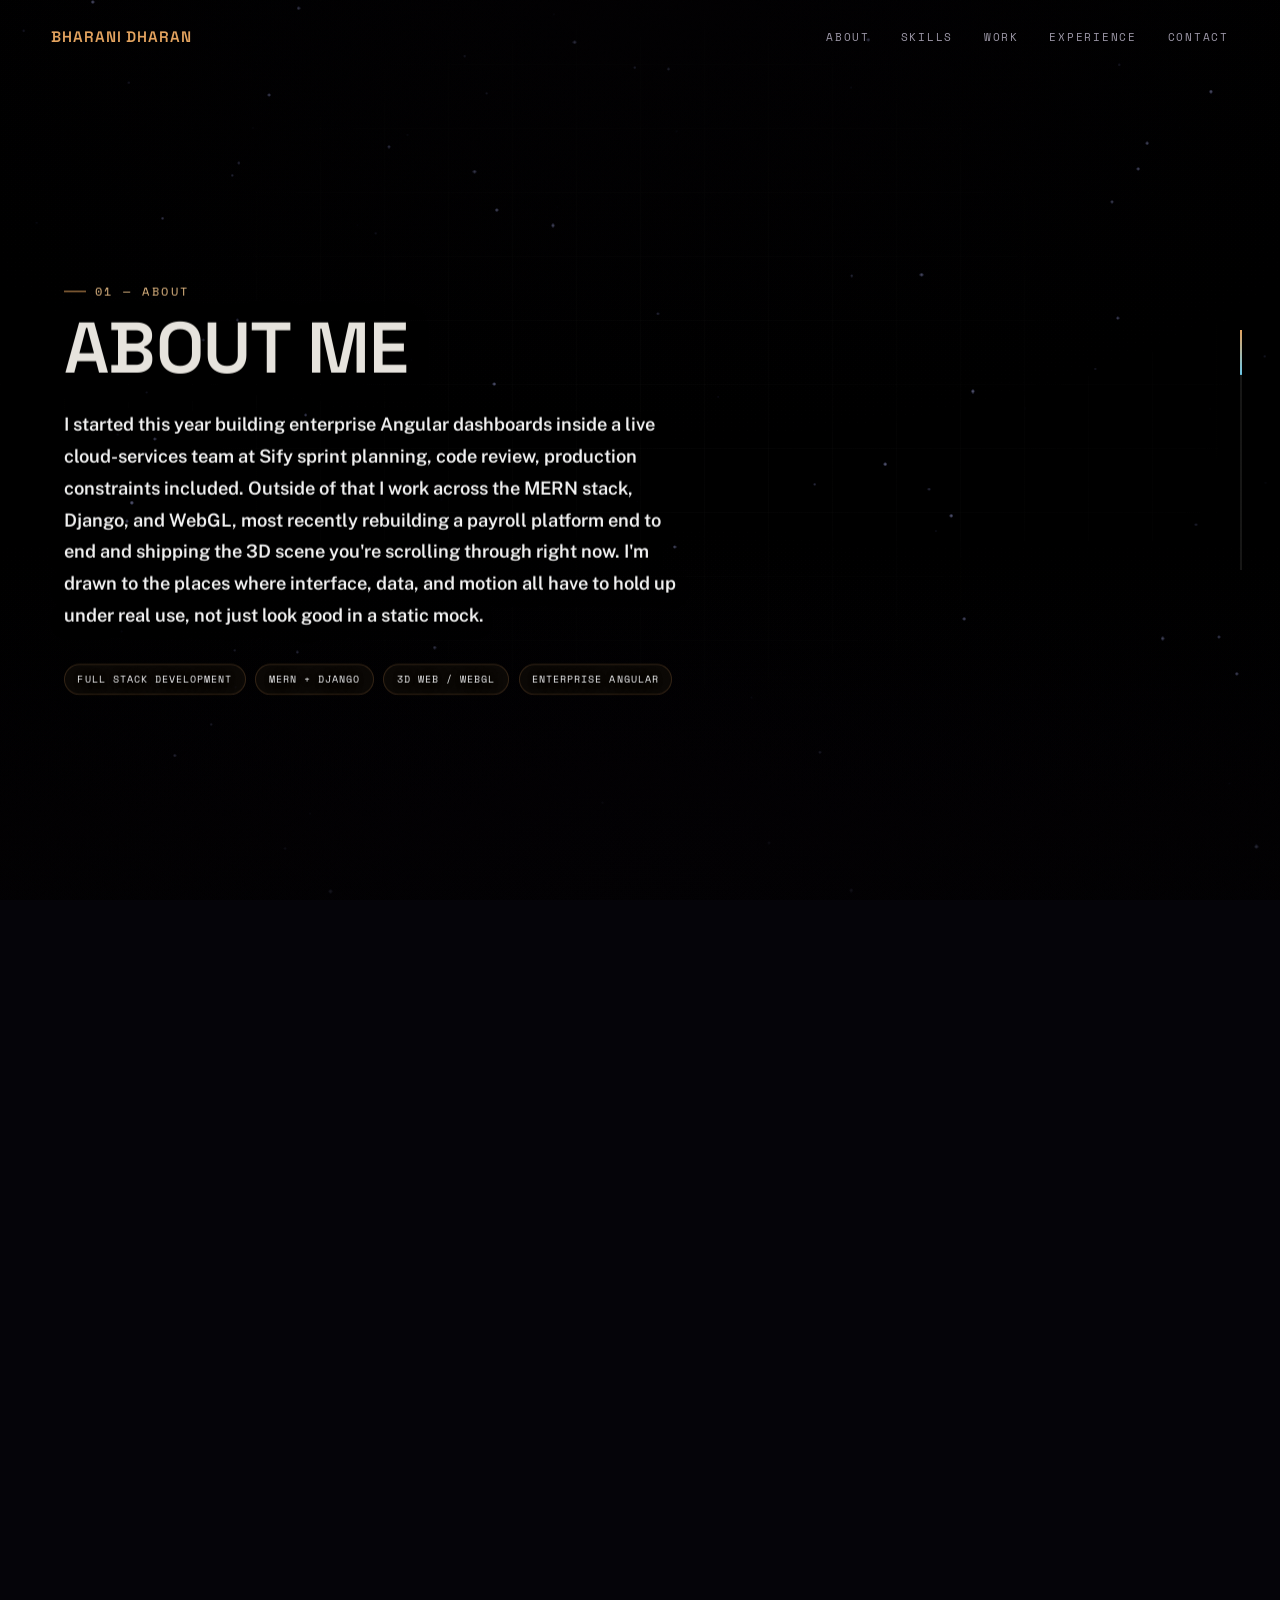
==== commit 945a1856: "Add portfolio website" ====
--- a/index.html
+++ b/index.html
@@ -1243,10 +1243,11 @@
       width: 100%;
       max-width: 1200px;
       padding: 0 5vw;
+      padding-top: clamp(80px, 12vh, 120px);
     }
 
     .work-container h2 {
-      margin-top: clamp(20px, 8vh, 100px);
+      margin-top: 0;
       font-size: clamp(3rem, 5vw, 70px);
       font-weight: 500;
       margin-bottom: clamp(15px, 4vh, 40px);
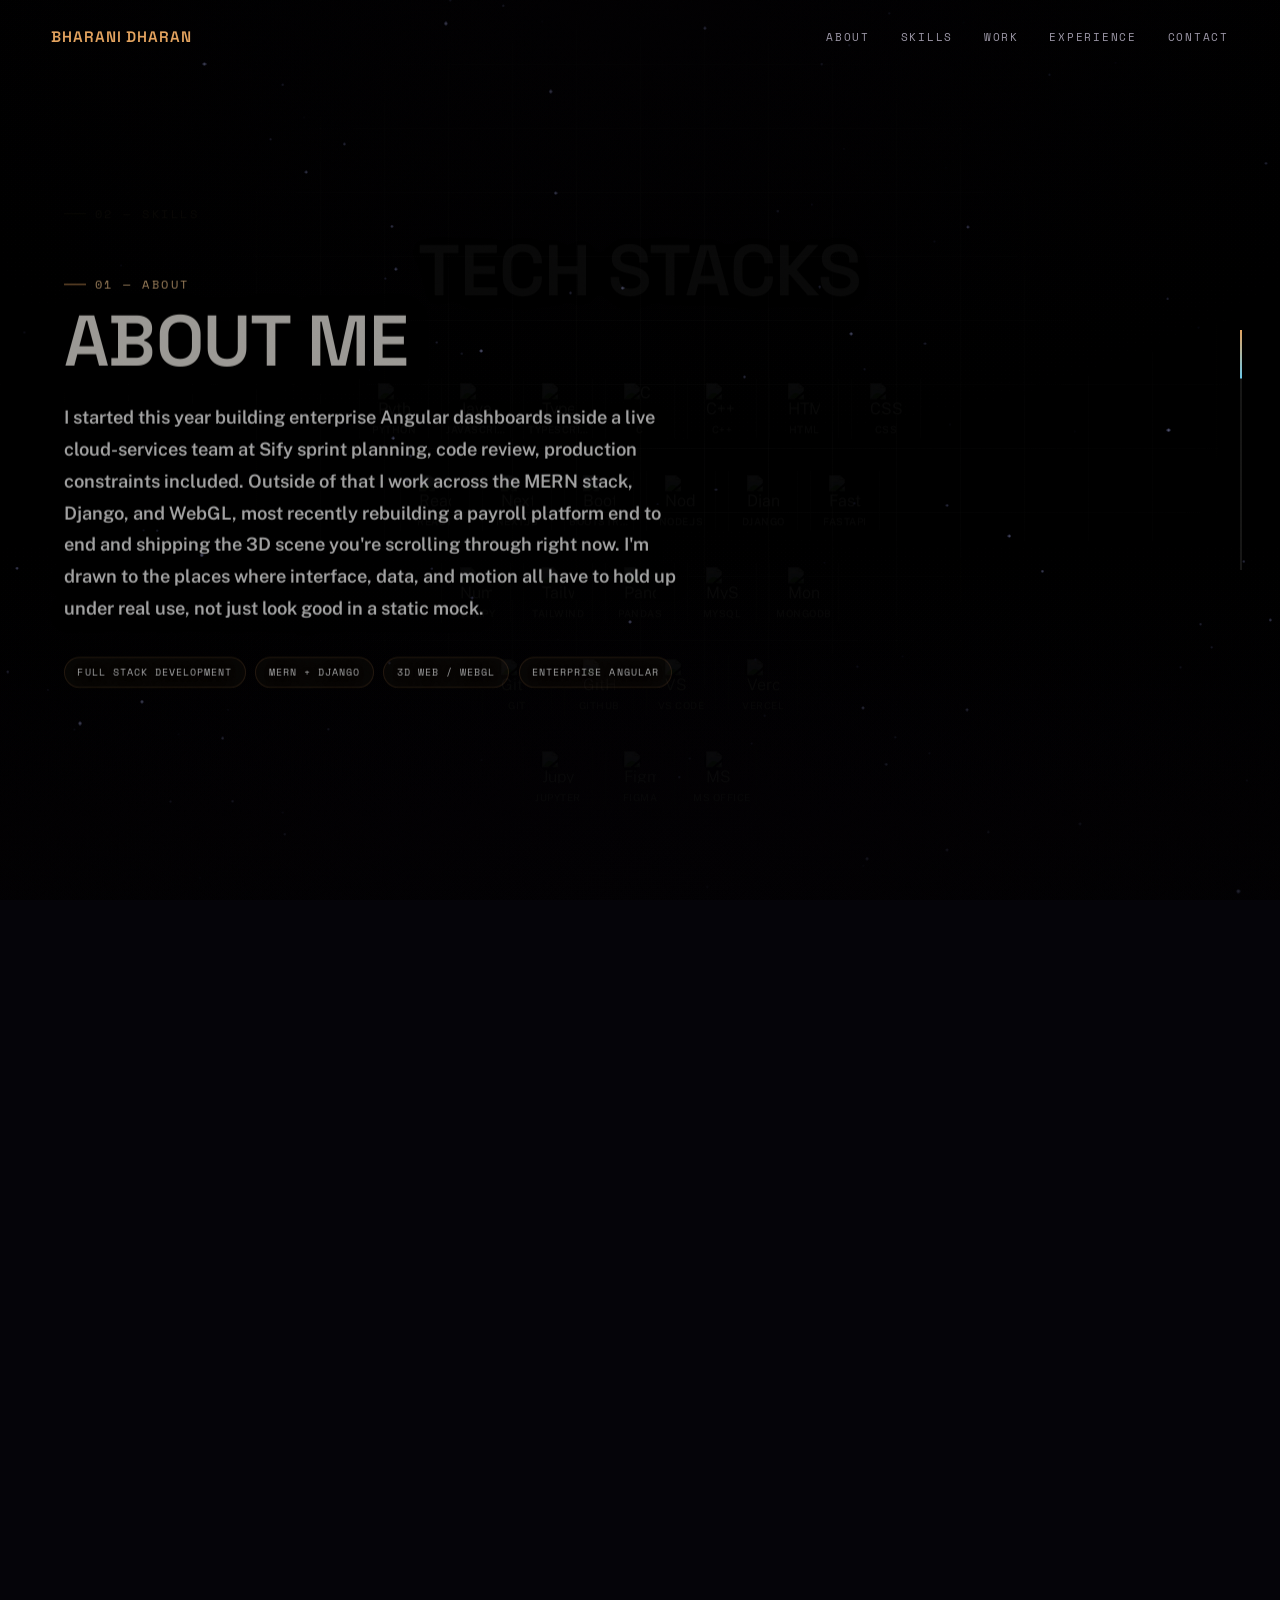
==== commit ee244a0d: "Replace portfolio with new code" ====
--- a/index.html
+++ b/index.html
@@ -1836,7 +1836,7 @@
       <div class="contact-links">
         <a class="btn btn-primary" href="mailto:selvambharani8072@gmail.com">Email</a>
         <a class="btn btn-ghost" href="https://github.com/bharani2005-tech" target="_blank" rel="noopener">GitHub</a>
-        <a class="btn btn-ghost" href="https://linkedin.com/in/bharani-dharan" target="_blank"
+        <a class="btn btn-ghost" href="https://www.linkedin.com/in/bharani-dharan-1bb9102a1" target="_blank"
           rel="noopener">LinkedIn</a>
       </div>
       <div class="footer-credit">
@@ -1916,7 +1916,7 @@
       scene.add(rimLight);
 
       // Absolute blinding white core
-      var coreLight = new THREE.PointLight(0xffffff, 3.2, 16, 2);
+      var coreLight = new THREE.PointLight(0xffffee, 1.7, 14, 2);
       coreLight.position.set(0, 0, 0.5);
       scene.add(coreLight);
 
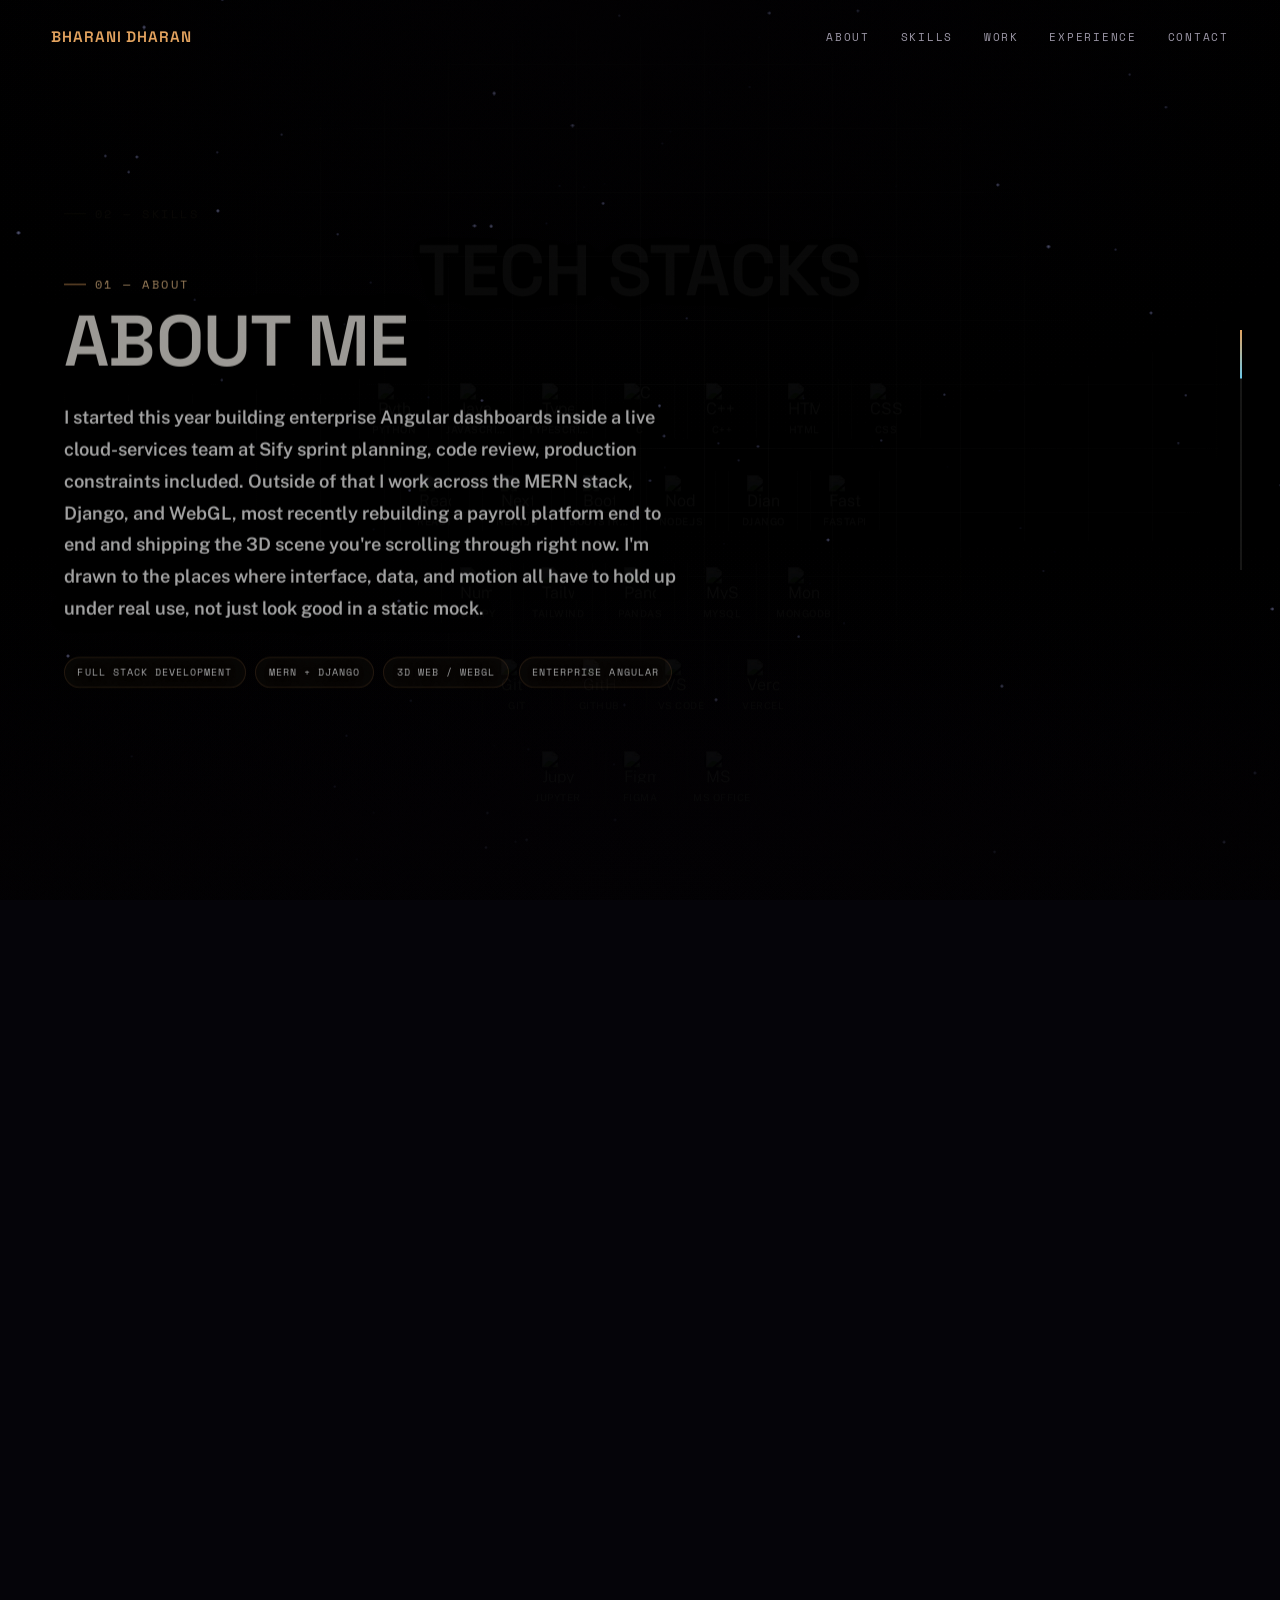
==== commit 9cb66cf9: "Update portfolio website" ====
--- a/index.html
+++ b/index.html
@@ -1802,13 +1802,13 @@
           <div class="journey-sub">Education</div>
           <div class="edu-item">
             <h4>B.Tech, Information Technology</h4>
-            <p>Bharathidasan Engineering College, Tirupathur â€” 2023â€“2027 (Expected) Â· GPA 8.06/10.0</p>
+            <p>Bharathidasan Engineering College, Tirupathur &mdash; 2023&ndash;2027 (Expected) &middot; GPA 8.06/10.0</p>
           </div>
           <div class="edu-item">
             <h4>Higher Secondary Certificate</h4>
-            <p>Sri Venkateswara Higher Secondary School, Vellore â€” 2021â€“2023 Â· 80%</p>
+            <p>Sri Venkateswara Higher Secondary School, Vellore &mdash; 2021&ndash;2023 &middot; 80%</p>
           </div>
-          <div class="award-line">First Prize, Inter-college Symposium â€” PSV College of Engineering &amp; Technology,
+          <div class="award-line">First Prize, Inter-college Symposium &mdash; PSV College of Engineering &amp; Technology,
             for the 3D Car Web Page project.</div>
         </div>
         <div>
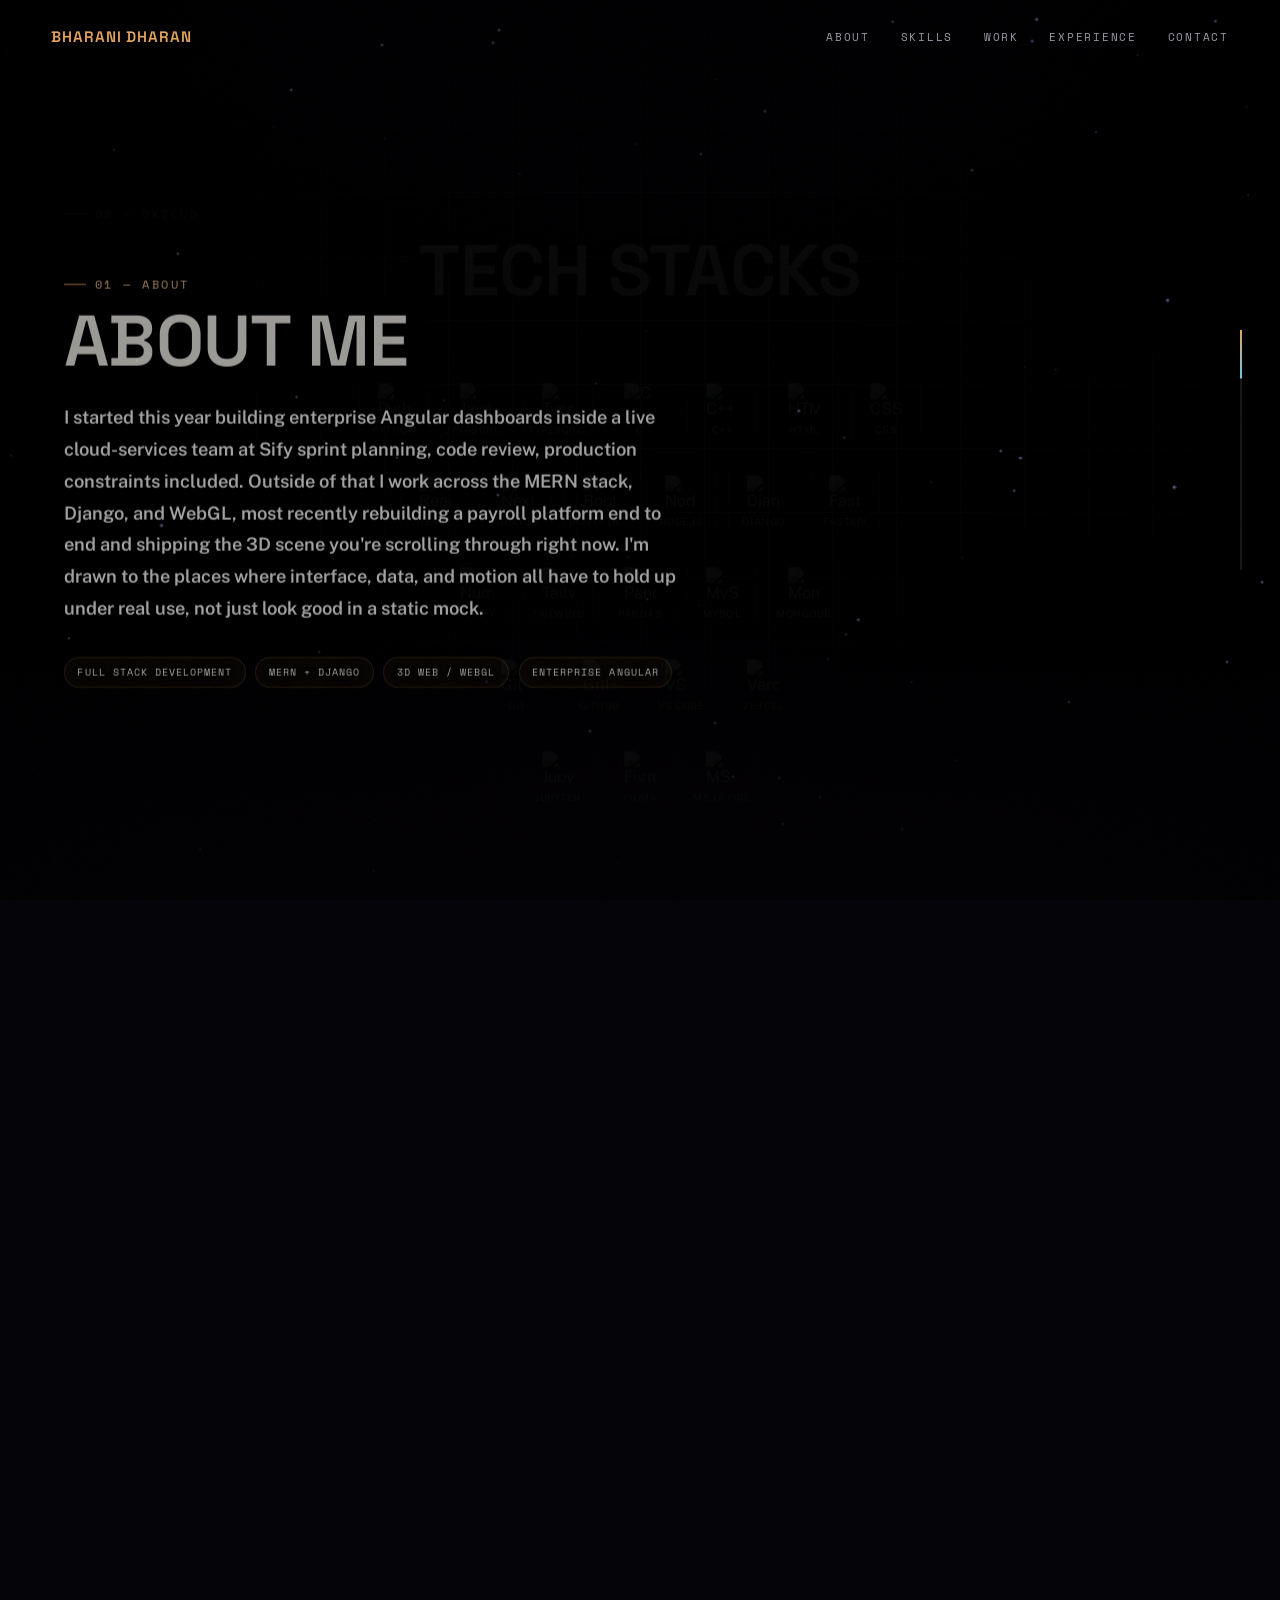
==== commit 9e470aa5: "Replace portfolio with new version" ====
--- a/index.html
+++ b/index.html
@@ -1680,9 +1680,8 @@
               </div>
               <h4>Tools and features</h4>
               <p>A full-stack workforce and payroll platform — Angular 20, Node/Express, MongoDB.</p>
-              <a class="work-link" href="https://github.com/bharani2005-tech" target="_blank" rel="noopener"
-                data-cursor="disable">View on
-                GitHub</a>
+              <a class="work-link" href="https://worker-payroll-ecru.vercel.app" target="_blank" rel="noopener"
+                data-cursor="disable">Explore</a>
             </div>
             <div class="work-image">
               <img src="workerpay.png" alt="WorkerPay Pro Dashboard" loading="lazy" />
@@ -1802,13 +1801,15 @@
           <div class="journey-sub">Education</div>
           <div class="edu-item">
             <h4>B.Tech, Information Technology</h4>
-            <p>Bharathidasan Engineering College, Tirupathur &mdash; 2023&ndash;2027 (Expected) &middot; GPA 8.06/10.0</p>
+            <p>Bharathidasan Engineering College, Tirupathur &mdash; 2023&ndash;2027 (Expected) &middot; GPA 8.06/10.0
+            </p>
           </div>
           <div class="edu-item">
             <h4>Higher Secondary Certificate</h4>
             <p>Sri Venkateswara Higher Secondary School, Vellore &mdash; 2021&ndash;2023 &middot; 80%</p>
           </div>
-          <div class="award-line">First Prize, Inter-college Symposium &mdash; PSV College of Engineering &amp; Technology,
+          <div class="award-line">First Prize, Inter-college Symposium &mdash; PSV College of Engineering &amp;
+            Technology,
             for the 3D Car Web Page project.</div>
         </div>
         <div>
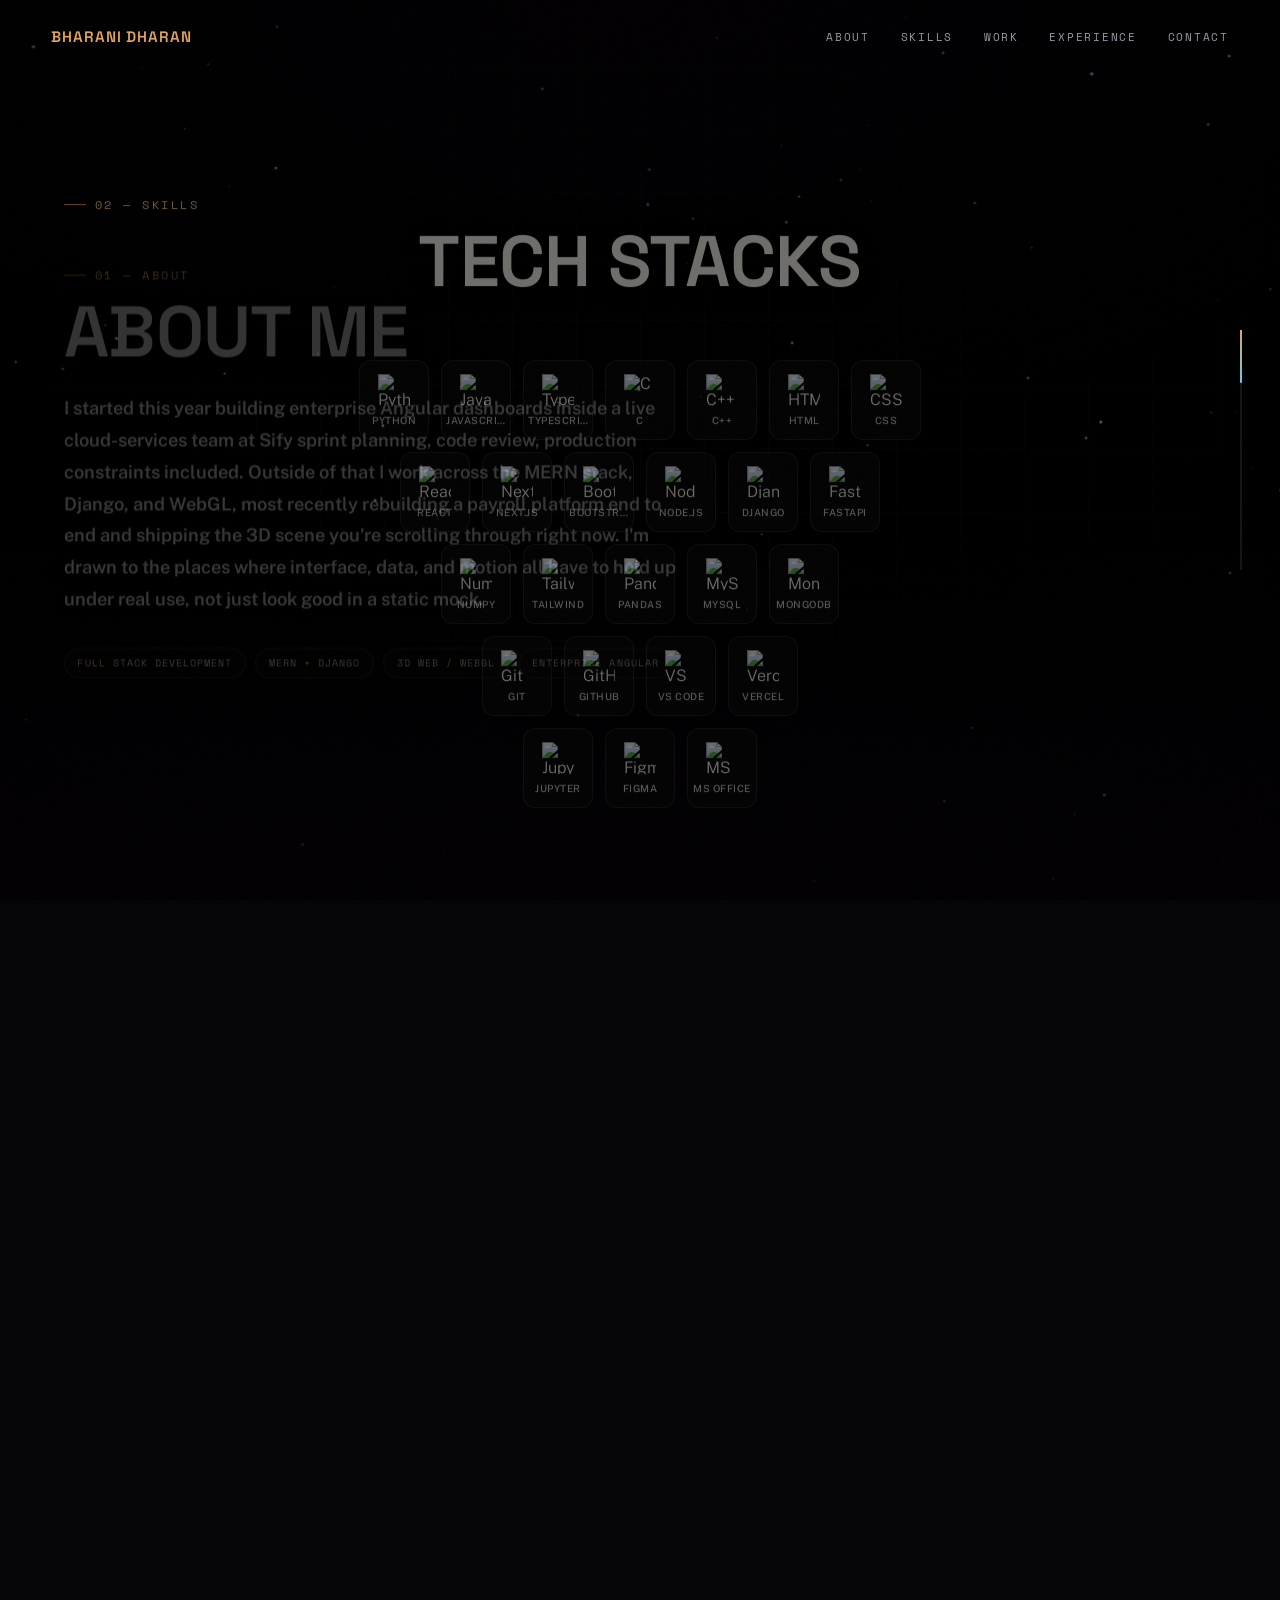
==== commit 208f5b7a: "Update portfolio code" ====
--- a/index.html
+++ b/index.html
@@ -1683,9 +1683,9 @@
               <a class="work-link" href="https://worker-payroll-ecru.vercel.app" target="_blank" rel="noopener"
                 data-cursor="disable">Explore</a>
             </div>
-            <div class="work-image">
+            <a href="https://worker-payroll-ecru.vercel.app" class="work-image" target="_blank" rel="noopener" data-cursor="disable">
               <img src="workerpay.png" alt="WorkerPay Pro Dashboard" loading="lazy" />
-            </div>
+            </a>
           </div>
 
           <div class="work-box">
@@ -1704,9 +1704,9 @@
                 data-cursor="disable">View on
                 GitHub</a>
             </div>
-            <div class="work-image">
+            <a href="https://github.com/bharani2005-tech" class="work-image" target="_blank" rel="noopener" data-cursor="disable">
               <img src="3d_car.png" alt="3D Car Web Page" loading="lazy" />
-            </div>
+            </a>
           </div>
 
           <div class="work-box">
@@ -1725,9 +1725,9 @@
                 data-cursor="disable">View on
                 GitHub</a>
             </div>
-            <div class="work-image">
+            <a href="https://github.com/bharani2005-tech" class="work-image" target="_blank" rel="noopener" data-cursor="disable">
               <img src="mern_auth.png" alt="MERN Auth System" loading="lazy" />
-            </div>
+            </a>
           </div>
 
           <div class="work-box">
@@ -1746,9 +1746,9 @@
                 data-cursor="disable">View on
                 GitHub</a>
             </div>
-            <div class="work-image">
+            <a href="https://github.com/bharani2005-tech" class="work-image" target="_blank" rel="noopener" data-cursor="disable">
               <img src="library_management.png" alt="Library Management System" loading="lazy" />
-            </div>
+            </a>
           </div>
 
           <!-- See All Works Button -->
@@ -2179,22 +2179,24 @@
       var workCardRanges = [[0, 0.28], [0.24, 0.53], [0.49, 0.78], [0.74, 1.0]];
 
       var workFlexEl = document.getElementById('work-flex');
-      function updateWorkCards(localT) {
+      var maxTranslateX = 0;
+      function calcWorkScroll() {
         if (!workFlexEl) {
           workFlexEl = document.getElementById('work-flex');
           if (!workFlexEl) return;
         }
-
-        // Calculate the maximum scrollable width for the flex container
         var totalWidth = 0;
         var boxes = workFlexEl.querySelectorAll('.work-box');
         for (var i = 0; i < boxes.length; i++) {
-          totalWidth += boxes[i].getBoundingClientRect().width;
+          totalWidth += boxes[i].offsetWidth;
         }
-        var parentWidth = workFlexEl.parentElement.getBoundingClientRect().width;
-        var maxTranslateX = Math.max(0, totalWidth - parentWidth);
-
-        // Map localT (0 to 1) to the translation
+        var parentWidth = workFlexEl.parentElement.offsetWidth;
+        maxTranslateX = Math.max(0, totalWidth - parentWidth);
+      }
+      calcWorkScroll();
+
+      function updateWorkCards(localT) {
+        if (!workFlexEl) return;
         var tx = - (localT * maxTranslateX);
         workFlexEl.style.transform = 'translateX(' + tx + 'px)';
       }
@@ -2217,7 +2219,9 @@
           }
         }
 
-        updateWorkCards(localProgress(sceneRanges.work.range, t));
+        var workCfg = sceneRanges.work;
+        var workScrollRange = [workCfg.range[0] + workCfg.fadeIn, workCfg.range[1] - workCfg.fadeOut];
+        updateWorkCards(localProgress(workScrollRange, t));
 
         if (progressFill) progressFill.style.transform = 'scaleY(' + t.toFixed(3) + ')';
         if (scrollHintEl && introDone) scrollHintEl.classList.toggle('is-visible', t <= 0.015);
@@ -2263,8 +2267,8 @@
         if (key === 'hero') return 0;
         if (key === 'contact') return 1;
         var cfg = sceneRanges[key];
-        // Scroll exactly to the point where the section finishes fading in, plus a tiny margin
-        return cfg ? Math.min(0.999, cfg.range[0] + cfg.fadeIn + 0.01) : 0;
+        // Scroll exactly to the point where the section finishes fading in
+        return cfg ? cfg.range[0] + cfg.fadeIn : 0;
       }
       Array.prototype.forEach.call(document.querySelectorAll('[data-nav-target]'), function (el) {
         el.addEventListener('click', function (ev) {
@@ -2291,6 +2295,7 @@
           if (bloomEnabled) bloomPass.setSize(window.innerWidth, window.innerHeight);
           updateScrollTrackHeight();
           readScrollProgress();
+          if (typeof calcWorkScroll === 'function') calcWorkScroll();
         }, 150);
       });
 
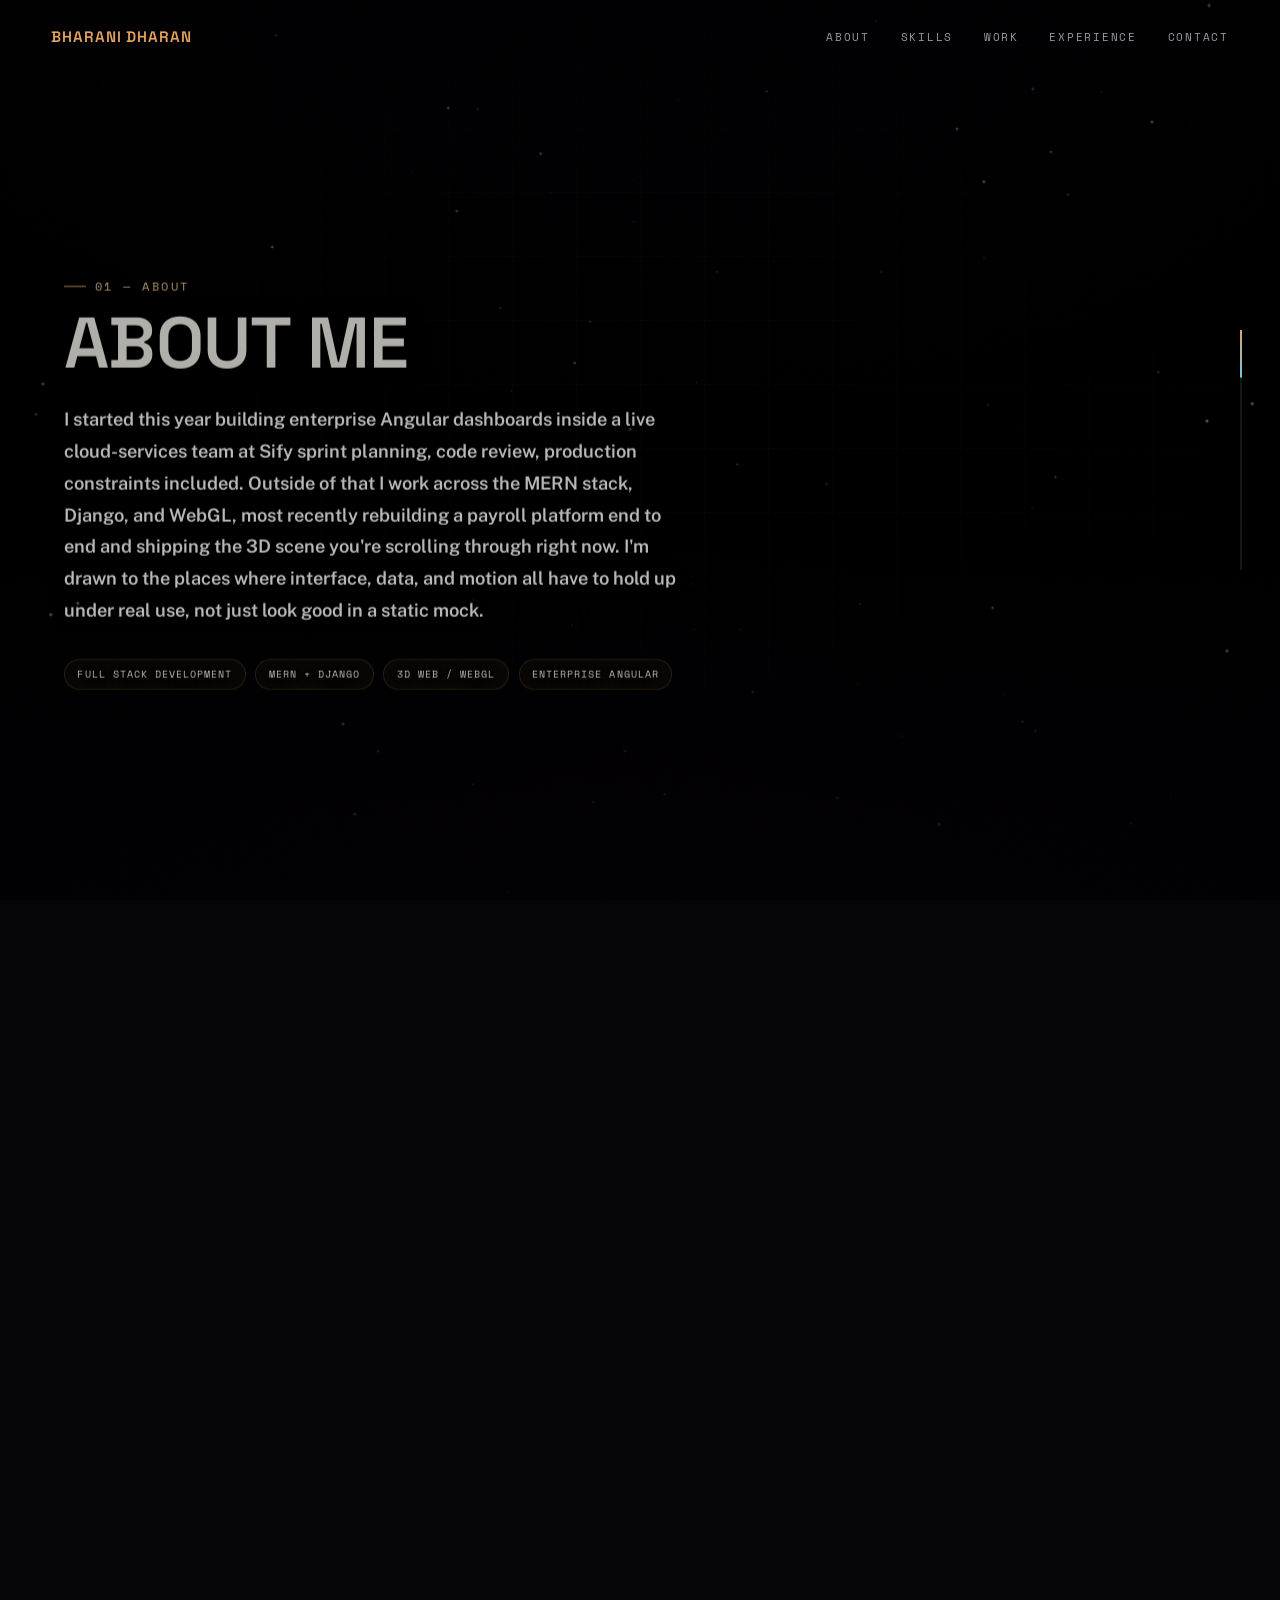
==== commit 888410de: "fix: faster 3D load (preload + 8s fallback) and mobile landscape layout" ====
--- a/index.html
+++ b/index.html
@@ -15,6 +15,8 @@
   <link
     href="https://fonts.googleapis.com/css2?family=Space+Grotesk:wght@300;400;500;600;700&family=Public+Sans:wght@300;400;500;600&family=Space+Mono:wght@400;700&display=swap"
     rel="stylesheet">
+  <!-- Preload the 3D model so the browser fetches it in parallel with scripts -->
+  <link rel="preload" href="./black_hole.glb?v=8" as="fetch" crossorigin="anonymous">
   <style>
     /* ============================= TOKENS ============================= */
     :root {
@@ -1420,6 +1422,166 @@
       transform: scale(1.05);
       box-shadow: 0 10px 30px rgba(227, 162, 94, 0.4);
     }
+
+    /* ============================= MOBILE LANDSCAPE ============================= */
+    /* Targets phones held sideways: wide but very short (< 500px tall) */
+    @media (orientation: landscape) and (max-height: 500px) {
+
+      /* Loader — shrink mark and reduce gap */
+      #loader {
+        gap: 0.8rem;
+      }
+
+      .loader-mark {
+        width: 44px;
+        height: 44px;
+      }
+
+      .loader-hint {
+        display: none;
+      }
+
+      /* Nav — tighter vertical padding */
+      #nav {
+        padding-top: 0.6rem;
+        padding-bottom: 0.6rem;
+      }
+
+      /* Hero — scale everything down to fit short viewport */
+      .hero-name {
+        font-size: clamp(2rem, 9vh, 3.8rem) !important;
+      }
+
+      .intro-pre {
+        margin-bottom: 0.4rem;
+        font-size: 0.68rem;
+      }
+
+      .hero-name-wrap {
+        margin-bottom: 0.6rem;
+      }
+
+      .hero-role {
+        margin-bottom: 0.4rem;
+        font-size: 0.75rem;
+      }
+
+      .hero-tagline {
+        display: none;
+      }
+
+      .hero-ctas {
+        gap: 0.5rem;
+        margin-top: 0;
+      }
+
+      .btn {
+        padding: 0.7em 1.4em;
+        font-size: 0.62rem;
+      }
+
+      /* Scroll hint — move up, make smaller */
+      #scroll-hint {
+        bottom: 0.5rem;
+      }
+
+      #scroll-hint .scroll-btn {
+        width: 16px;
+        height: 24px;
+      }
+
+      #scroll-hint .scroll-btn::after {
+        display: none;
+      }
+
+      /* Scenes — reduce top padding so content is visible */
+      .scene-inner {
+        padding-top: 2.5rem;
+      }
+
+      .scene-heading {
+        font-size: clamp(1.6rem, 6vh, 3rem);
+        line-height: 1;
+      }
+
+      .scene-body {
+        font-size: 0.85rem;
+        line-height: 1.55;
+      }
+
+      /* Skills — force smaller tiles in landscape */
+      .techstack-item {
+        width: 38px !important;
+        height: 44px !important;
+        padding: 3px !important;
+        border-radius: 7px !important;
+      }
+
+      .techstack-item img {
+        width: 18px !important;
+        height: 18px !important;
+      }
+
+      .techstack-item span {
+        display: none !important;
+      }
+
+      .techstack-pyramid {
+        gap: 5px !important;
+      }
+
+      .techstack-row {
+        gap: 5px !important;
+      }
+
+      .skills-head {
+        margin-bottom: 0.3rem !important;
+      }
+
+      /* Work section */
+      .work-container {
+        padding-top: 2.5rem;
+      }
+
+      .work-container h2 {
+        font-size: clamp(1.8rem, 5vh, 3rem);
+        margin-bottom: 0.5rem;
+      }
+
+      .work-box {
+        padding: 20px;
+        gap: 12px;
+      }
+
+      .work-image img {
+        max-height: clamp(80px, 20vh, 160px);
+      }
+
+      /* Contact */
+      .contact-huge {
+        font-size: clamp(1.8rem, 6vh, 3.5rem);
+      }
+
+      .contact-sub {
+        font-size: 0.85rem;
+        margin: 0.8rem 0 1.2rem;
+      }
+
+      /* Timeline */
+      .timeline-node {
+        margin-bottom: 1rem;
+      }
+
+      .timeline-node h3 {
+        font-size: 1.05rem;
+      }
+
+      /* Journey columns — keep side-by-side in landscape */
+      .journey-columns {
+        grid-template-columns: 1.1fr 0.9fr;
+        gap: 1.5rem;
+      }
+    }
   </style>
 </head>
 
@@ -1427,11 +1589,12 @@
 
   <div id="loader" aria-hidden="true">
     <div class="loader-mark"></div>
-    <div class="loader-label">Initializing experience</div>
+    <div class="loader-label">Loading scene</div>
     <div class="loader-bar">
       <div class="loader-bar-fill" id="loader-bar-fill"></div>
     </div>
     <div class="loader-pct" id="loader-pct">0%</div>
+    <div class="loader-hint" style="font-family:var(--font-mono);font-size:.62rem;letter-spacing:.14em;color:var(--ink-faint);text-transform:uppercase;margin-top:.2rem;">First visit may take a moment</div>
   </div>
 
   <canvas id="bg-canvas" aria-hidden="true"></canvas>
@@ -1859,7 +2022,8 @@
 
       var reduceMotion = window.matchMedia('(prefers-reduced-motion: reduce)').matches;
       var isCoarsePointer = window.matchMedia('(pointer: coarse)').matches;
-      function isNarrow() { return window.innerWidth <= 820; }
+      /* isNarrow: true on small-width screens OR short landscape viewports (phones rotated sideways) */
+      function isNarrow() { return window.innerWidth <= 820 || (window.innerHeight <= 500 && window.innerWidth > window.innerHeight); }
 
       /* ---------------- DOM refs ---------------- */
       var canvas = document.getElementById('bg-canvas');
@@ -2064,8 +2228,9 @@
           playIntro();
         });
       }
-      /* safety net: never let the loader get stuck, regardless of network/model state */
-      setTimeout(startExperience, 15000);
+      /* safety net: reveal content at 8 s even if the 3D model hasn't finished loading.
+         The model will fade in smoothly once ready (see modelReady flag in animate loop). */
+      setTimeout(startExperience, 8000);
 
       function playIntro() {
         introStartTime = performance.now();
